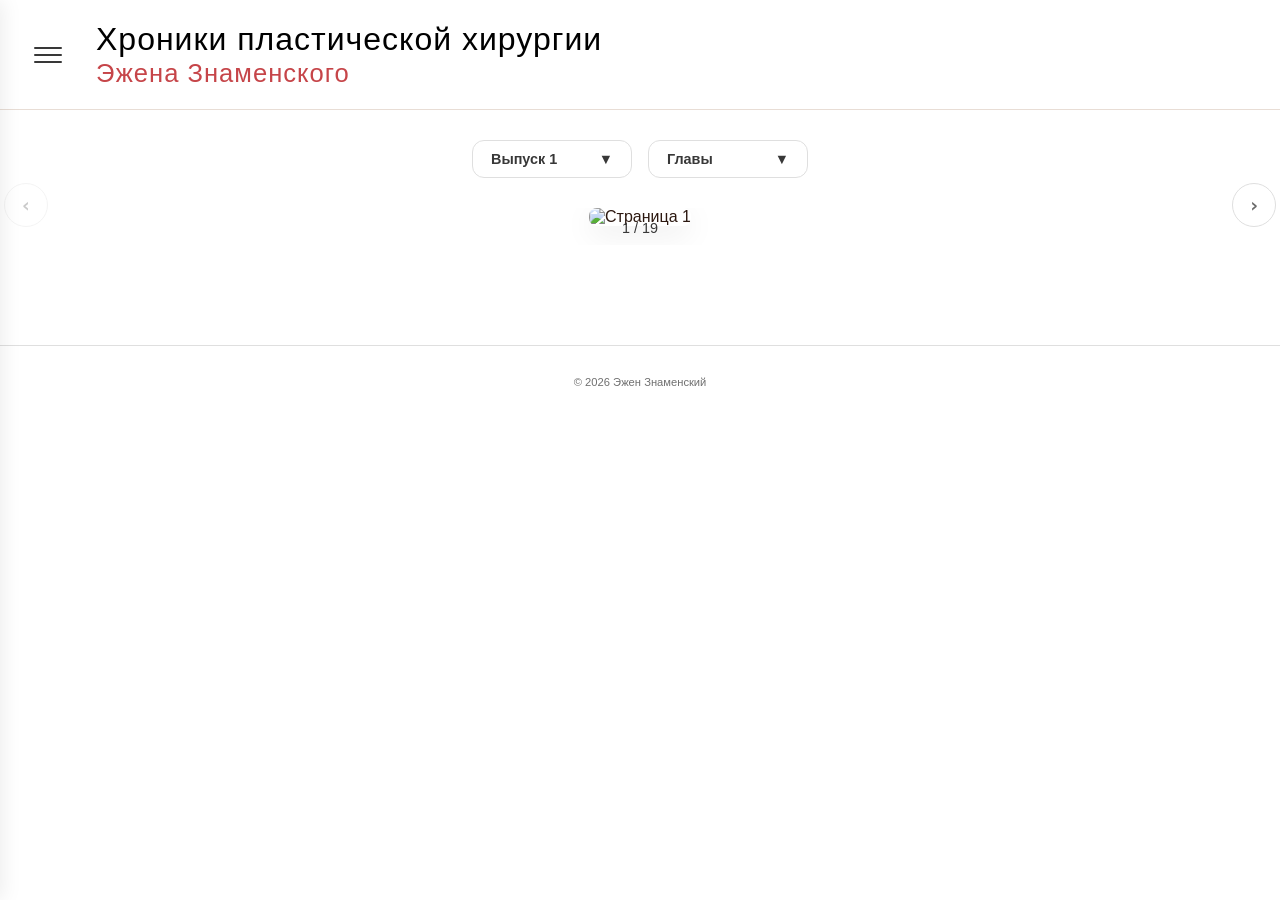
==== index.html @ f5215264 "Add files via upload" ====
<!DOCTYPE html>
<html lang="ru">
<head>
    <meta charset="UTF-8">
    <meta name="viewport" content="width=device-width, initial-scale=1.0, user-scalable=yes, viewport-fit=cover">
    <title>Хроники пластической хирургии | Эжен Знаменский</title>
    <link rel="stylesheet" href="https://cdn.jsdelivr.net/npm/swiper@11/swiper-bundle.min.css" />
<style>
        @font-face {
            font-family: 'Ramona Bold';
            src: url('fonts/Ramona-Bold.ttf') format('truetype');
            font-weight: bold;
            font-display: swap;
        }
        @font-face {
            font-family: 'Ramona Light';
            src: url('fonts/Ramona-Light.ttf') format('truetype');
            font-weight: 300;
            font-display: swap;
        }

        :root {
            --bg-primary: #ffffff;
            --bg-secondary: #ffffff;
            --bg-card: #ffffff;
            --text-primary: #2c1810;
            --text-secondary: #5a3a30;
            --text-muted: #8a6a60;
            --border-color: #e8ddd5;
            --accent: #9a1a3a;
            --accent-light: rgba(154, 26, 58, 0.05);
            --shadow: rgba(0, 0, 0, 0.08);
            --logo-main-color: #000000;
            --logo-sub-color: #c64549;
        }
        body.dark-theme {
            --bg-primary: #1a1a1e;
            --bg-secondary: #0f0f12;
            --bg-card: #25252c;
            --text-primary: #eef2ff;
            --text-secondary: #b9c7d9;
            --text-muted: #8a8a9a;
            --border-color: #3a3a44;
            --accent: #e2584c;
            --accent-light: rgba(226, 88, 76, 0.15);
            --shadow: rgba(0, 0, 0, 0.3);
            --logo-main-color: #eef2ff;
            --logo-sub-color: #ff7b7b;
        }

        * { margin: 0; padding: 0; box-sizing: border-box; }
        body {
            font-family: 'Ramona Light', 'Segoe UI', sans-serif;
            background: var(--bg-primary);
            color: var(--text-primary);
            transition: background-color 0.2s ease, color 0.2s ease;
        }
        button { background: none; border: none; cursor: pointer; }

        /* Ч/Б интерфейс (включая заголовки разделов) */
        .side-menu, .controls-panel, .select-btn, .select-dropdown,
        .swiper-button-next, .swiper-button-prev, .swiper-pagination-fraction,
        .contact-card, .news-item, footer, .menu-item, .menu-lang-option,
        .menu-footer, .burger-btn, .burger-line, .menu-close, .menu-divider,
        .contacts-page h2, .news-page h2 {
            filter: grayscale(100%);
        }

        /* Контент цветной */
        .comic-slide img { filter: grayscale(0%); }

        /* Шапка цветная */
        .site-header {
            filter: grayscale(0%);
            background: var(--bg-secondary);
            border-bottom: 1px solid var(--border-color);
            position: sticky;
            top: 0;
            z-index: 200;
            padding: 20px 0;
        }
        .header-inner {
            display: flex;
            align-items: center;
            justify-content: space-between;
            padding: 0 24px;
            max-width: 1400px;
            margin: 0 auto;
        }
        .header-left {
            display: flex;
            align-items: center;
            gap: 24px;
        }
        .burger-btn {
            width: 48px;
            height: 48px;
            display: flex;
            flex-direction: column;
            align-items: center;
            justify-content: center;
            gap: 5px;
        }
        .burger-line {
            width: 28px;
            height: 2px;
            background: var(--accent);
            border-radius: 2px;
        }
        .logo {
            font-family: 'Ramona Bold', sans-serif;
            cursor: pointer;
            line-height: 1.2;
            letter-spacing: 1px;
        }
        .logo-main {
            color: var(--logo-main-color);
            font-size: 2rem;
        }
        .logo-sub {
            color: var(--logo-sub-color);
            font-size: 1.6rem;
        }
        
        /* Мобильная версия */
        @media (max-width: 768px) {
            .logo-main { font-size: 1.4rem; }
            .logo-sub { font-size: 1.1rem; }
        }
        
        /* Мобильная версия - увеличенный шрифт */
        @media (max-width: 768px) {
            .logo-main { font-size: 1.4rem; }
            .logo-sub { font-size: 1.1rem; }
        }

        /* Боковое меню */
        .side-menu {
            position: fixed;
            top: 0;
            left: -320px;
            width: 320px;
            height: 100%;
            background: var(--bg-primary);
            z-index: 1000;
            transition: left 0.3s;
            box-shadow: 2px 0 20px var(--shadow);
            overflow-y: auto;
            padding: 70px 24px 40px;
            border-right: 1px solid var(--border-color);
        }
        .side-menu.open { left: 0; }
        .menu-overlay {
            position: fixed;
            top: 0;
            left: 0;
            width: 100%;
            height: 100%;
            background: rgba(0, 0, 0, 0.5);
            z-index: 999;
            display: none;
        }
        .menu-overlay.active { display: block; }
        .menu-close {
            position: absolute;
            top: 20px;
            right: 24px;
            width: 40px;
            height: 40px;
            display: flex;
            align-items: center;
            justify-content: center;
        }
        .menu-close img { width: 24px; height: 24px; }
        .menu-items { display: flex; flex-direction: column; gap: 12px; }
        .menu-item {
            padding: 12px 18px;
            border-radius: 12px;
            transition: 0.2s;
            color: var(--accent);
            font-size: 1rem;
            font-family: 'Ramona Bold', sans-serif;
            border: 1px solid var(--border-color);
            background: var(--bg-primary);
            display: flex;
            align-items: center;
            justify-content: center;
            gap: 12px;
            cursor: pointer;
        }
        .menu-item:hover { background: var(--accent-light); }
        .menu-icon {
            width: 20px;
            height: 20px;
            object-fit: contain;
            transition: filter 0.2s ease;
        }
        .menu-divider { height: 1px; background: var(--border-color); margin: 16px 0; }
        .menu-lang-group { display: flex; gap: 12px; justify-content: center; padding: 8px 0; }
        .menu-lang-option {
            padding: 8px 16px;
            border-radius: 40px;
            cursor: pointer;
            font-size: 0.85rem;
            background: var(--accent-light);
            color: var(--accent);
            border: 1px solid var(--border-color);
        }
        .menu-lang-option.active { background: var(--accent); color: white; }
        .menu-footer {
            margin-top: 40px;
            padding-top: 20px;
            border-top: 1px solid var(--border-color);
            text-align: center;
            font-size: 0.7rem;
            color: var(--text-muted);
            line-height: 1.6;
        }

        /* Основной контент */
        .main-container { max-width: 1200px; margin: 0 auto; padding: 30px 24px; }
        .controls-panel {
            display: flex;
            flex-wrap: wrap;
            justify-content: center;
            gap: 16px;
            margin-bottom: 30px;
            position: relative;
            z-index: 10;
        }
        .issue-selector, .chapter-selector {
            position: relative;
            min-width: 160px;
            z-index: 20;
        }
        .select-btn {
            display: flex;
            align-items: center;
            justify-content: space-between;
            background: var(--bg-card);
            border: 1px solid var(--border-color);
            border-radius: 12px;
            padding: 10px 18px;
            font-size: 0.9rem;
            font-weight: 600;
            color: var(--accent);
            cursor: pointer;
            gap: 10px;
            font-family: 'Ramona Bold', sans-serif;
            background: var(--bg-primary);
        }
        .select-btn:hover { background: var(--accent-light); }
        .select-dropdown {
            position: absolute;
            top: calc(100% + 6px);
            left: 0;
            right: 0;
            background: var(--bg-card);
            border: 1px solid var(--border-color);
            border-radius: 12px;
            overflow: hidden;
            z-index: 100;
            display: none;
        }
        .issue-selector.open .select-dropdown,
        .chapter-selector.open .select-dropdown { display: block; }
        .select-option {
            padding: 10px 16px;
            cursor: pointer;
            font-size: 0.85rem;
            background: var(--bg-card);
            color: var(--accent);
        }
        .select-option:hover { background: var(--accent-light); }
        .select-option.disabled { opacity: 0.5; cursor: not-allowed; }

        /* Слайдер */
        .comic-slider-container {
            position: relative;
            width: 100%;
            display: flex;
            justify-content: center;
            align-items: center;
            margin: 20px 0;
        }
        .comic-swiper { width: 100%; height: auto; overflow: hidden; }
        .swiper-slide { flex-shrink: 0; width: 100%; display: flex; justify-content: center; align-items: center; }
        .comic-slide img {
            max-width: 100%;
            max-height: 80vh;
            object-fit: contain;
            border-radius: 8px;
            box-shadow: 0 8px 30px var(--shadow);
        }

        /* Стрелки навигации */
        .swiper-button-next, .swiper-button-prev {
            width: 44px;
            height: 44px;
            background: var(--bg-primary);
            border: 1px solid var(--border-color);
            border-radius: 50%;
            position: absolute;
            top: 50%;
            transform: translateY(-50%);
            z-index: 10;
            display: flex;
            align-items: center;
            justify-content: center;
            cursor: pointer;
            transition: 0.2s;
        }
        .swiper-button-next { right: -60px; }
        .swiper-button-prev { left: -60px; }
        .swiper-button-next:after, .swiper-button-prev:after {
            font-size: 20px;
            content: '›';
            font-family: monospace;
            font-weight: bold;
        }
        .swiper-button-prev:after { content: '‹'; }
        .swiper-button-next:hover, .swiper-button-prev:hover {
            background: var(--accent);
            color: white;
            border-color: var(--accent);
        }
        .swiper-pagination { position: relative; margin-top: 20px; text-align: center; }
        .swiper-pagination-fraction {
            color: var(--accent);
            font-size: 0.9rem;
            display: inline-block;
        }

        @media (max-width: 1024px) {
            .swiper-button-next { right: -30px; }
            .swiper-button-prev { left: -30px; }
        }
        @media (max-width: 768px) {
            .swiper-button-next, .swiper-button-prev { width: 36px; height: 36px; }
            .swiper-button-next { right: -16px; }
            .swiper-button-prev { left: -16px; }
            .controls-panel { display: grid; grid-template-columns: 1fr 1fr; gap: 12px; }
            .issue-selector, .chapter-selector { width: 100%; min-width: auto; }
            .select-btn { padding: 8px 12px; font-size: 0.85rem; }
            .side-menu { width: 280px; left: -280px; }
            .contacts-grid { grid-template-columns: 1fr; }
        }
        @media (max-width: 480px) {
            .swiper-button-next { right: -8px; }
            .swiper-button-prev { left: -8px; }
        }

        /* Страницы */
        .page { display: none; animation: fadeIn 0.3s; }
        .page.active { display: block; }
        @keyframes fadeIn { from { opacity: 0; transform: translateY(10px); } to { opacity: 1; transform: translateY(0); } }

        /* Контакты и новости */
        .contacts-page { max-width: 700px; margin: 40px auto; text-align: center; }
        .contacts-page h2 { color: var(--accent); font-size: 1.8rem; margin-bottom: 20px; font-family: 'Ramona Bold', sans-serif; }
        .contacts-page p { color: var(--text-secondary); margin-bottom: 30px; }
        .contacts-grid { display: grid; grid-template-columns: repeat(2, 1fr); gap: 20px; }
        .contact-card {
            background: var(--bg-card);
            border: 1px solid var(--border-color);
            border-radius: 16px;
            padding: 24px 16px;
            text-decoration: none;
            color: var(--accent);
            display: flex;
            flex-direction: column;
            align-items: center;
            gap: 12px;
            transition: 0.2s;
            cursor: pointer;
        }
        .contact-card:hover { background: var(--accent-light); transform: translateY(-2px); }
        .contact-card img { width: 48px; height: 48px; object-fit: contain; }
        .contact-card span { font-family: 'Ramona Bold', sans-serif; font-size: 1rem; }
        .news-page { max-width: 700px; margin: 40px auto; }
        .news-page h2 { color: var(--accent); font-size: 1.8rem; margin-bottom: 30px; font-family: 'Ramona Bold', sans-serif; text-align: center; }
        .news-item {
            background: var(--bg-card);
            border: 1px solid var(--border-color);
            border-radius: 12px;
            padding: 24px;
            margin-bottom: 20px;
            text-align: left;
        }
        .news-item h3 { color: var(--accent); margin-bottom: 10px; font-family: 'Ramona Bold', sans-serif; }
        .news-date { font-size: 0.75rem; color: var(--text-muted); margin-top: 12px; }
        footer { text-align: center; padding: 30px; color: var(--text-muted); border-top: 1px solid var(--border-color); margin-top: 50px; font-size: 0.7rem; }
    </style>
</head>
<body>
<div id="app">
    <div class="site-header">
        <div class="header-inner">
            <div class="header-left">
                <button class="burger-btn" id="burgerBtn">
                    <span class="burger-line"></span>
                    <span class="burger-line"></span>
                    <span class="burger-line"></span>
                </button>
                <div class="logo" id="homeLogo">
                    <div class="logo-main">Хроники пластической хирургии</div>
                    <div class="logo-sub">Эжена Знаменского</div>
                </div>
            </div>
        </div>
    </div>

    <div class="menu-overlay" id="menuOverlay"></div>
    <div class="side-menu" id="sideMenu">
        <button class="menu-close" id="menuCloseBtn">
            <img src="images/icons/крестик.svg" alt="✕" onerror="this.src='data:image/svg+xml,%3Csvg xmlns=%22http://www.w3.org/2000/svg%22 width=%2224%22 height=%2224%22 viewBox=%220 0 24 24%22 fill=%22%239a1a3a%22%3E%3Cpath d=%22M19 6.41L17.59 5 12 10.59 6.41 5 5 6.41 10.59 12 5 17.59 6.41 19 12 13.41 17.59 19 19 17.59 13.41 12z%22/%3E%3C/svg%3E'">
        </button>
        <div class="menu-items">
            <div class="menu-item" id="homeMenuItem">
                <img src="images/icons/Домик.svg" class="menu-icon" alt="🏠">
                На главную
            </div>
            <div class="menu-item" id="newsMenuItem">
                <img src="images/icons/Новости.svg" class="menu-icon" alt="📰">
                Новости
            </div>
            <div class="menu-item" id="contactsMenuItem">
                <img src="images/icons/Контакты.svg" class="menu-icon" alt="📬">
                Контакты
            </div>
            <div class="menu-divider"></div>
            <div class="menu-lang-group" id="menuLangGroup">
                <div class="menu-lang-option" data-lang="ru">RU</div>
                <div class="menu-lang-option" data-lang="en">EN</div>
                <div class="menu-lang-option" data-lang="de">DE</div>
            </div>
            <div class="menu-divider"></div>
            <div class="menu-item menu-theme" id="menuThemeItem">
                <img src="images/icons/Системная тема.svg" class="menu-icon" id="themeIconImg" alt="Системная тема">
                <span id="themeText">Системная тема</span>
            </div>
            <div class="menu-footer">© 2026 Эжен Знаменский<br>Все права защищены</div>
        </div>
    </div>

    <div id="mainPage" class="page active">
        <div class="main-container">
            <div class="controls-panel">
                <div class="issue-selector" id="issueSelector">
                    <div class="select-btn"><span id="selectedIssue">Выпуск 1</span><span class="arrow">▼</span></div>
                    <div class="select-dropdown" id="issueDropdown"></div>
                </div>
                <div class="chapter-selector" id="chapterSelector">
                    <div class="select-btn"><span id="selectedChapter">Главы</span><span class="arrow">▼</span></div>
                    <div class="select-dropdown" id="chapterDropdown"></div>
                </div>
            </div>
            <div class="comic-slider-container">
                <div class="swiper-container comic-swiper" id="comicSwiper">
                    <div class="swiper-wrapper" id="swiperWrapper"></div>
                    <div class="swiper-button-next"></div>
                    <div class="swiper-button-prev"></div>
                    <div class="swiper-pagination"></div>
                </div>
            </div>
        </div>
    </div>

    <div id="newsPage" class="page">
        <div class="main-container">
            <div class="news-page">
                <h2 id="newsTitle">Новости</h2>
                <div class="news-item">
                    <h3 id="news1Title">Второй выпуск в разработке</h3>
                    <p id="news1Desc">Работа над продолжением идет полным ходом.</p>
                    <div class="news-date">15 марта 2026</div>
                </div>
                <div class="news-item">
                    <h3 id="news2Title">Первый выпуск доступен для чтения</h3>
                    <p id="news2Desc">Все страницы первого выпуска уже на сайте.</p>
                    <div class="news-date">1 марта 2026</div>
                </div>
            </div>
        </div>
    </div>

    <div id="contactsPage" class="page">
        <div class="main-container">
            <div class="contacts-page">
                <h2 id="contactsTitle">Связь с автором</h2>
                <p id="contactsDesc">Вопросы, предложения, отзывы — напишите мне!</p>
                <div class="contacts-grid">
                    <a href="mailto:znamensky@example.com" class="contact-card">
                        <img src="images/icons/Почта.svg" alt="📧">
                        <span>Email</span>
                    </a>
                    <a href="https://t.me/znamensky" target="_blank" class="contact-card">
                        <img src="images/icons/Телеграм.svg" alt="💬">
                        <span>Telegram</span>
                    </a>
                    <a href="https://instagram.com/znamensky" target="_blank" class="contact-card">
                        <img src="images/icons/Инстаграм.svg" alt="📸">
                        <span>Instagram</span>
                    </a>
                    <a href="https://wa.me/71234567890" target="_blank" class="contact-card">
                        <img src="images/icons/Ватсап.svg" alt="📱">
                        <span>WhatsApp</span>
                    </a>
                </div>
            </div>
        </div>
    </div>
    <footer><p id="footerText">© 2026 Эжен Знаменский — медицинские хроники</p></footer>
</div>

<script src="https://cdn.jsdelivr.net/npm/swiper@11/swiper-bundle.min.js"></script>
<script>
    // ---------- ОПРЕДЕЛЕНИЕ УСТРОЙСТВА ----------
    function isMobileDevice() {
        return window.innerWidth <= 768 || /Android|iPhone|iPad|iPod|Mobile/i.test(navigator.userAgent);
    }

    let isMobile = isMobileDevice();
    let totalPages = isMobile ? 32 : 19;

    // ПРАВИЛЬНЫЕ ПУТИ К ИЗОБРАЖЕНИЯМ
    const getPagePath = (pageNumber) => {
        if (isMobile) {
            return `images/comics/Комикс Выпуск №1 стр ${pageNumber}.jpg`;
        } else {
            return `images/comics/Комикс Выпуск №1_стр${pageNumber}.jpg`;
        }
    };

    let allPages = [];
    let chapters = [];

    function updateAllPages() {
        allPages = [];
        for (let i = 1; i <= totalPages; i++) {
            allPages.push(getPagePath(i));
        }
    }

    function updateChapters() {
        if (isMobile) {
            chapters = [
                { s: 0, e: 2 }, { s: 3, e: 5 }, { s: 6, e: 10 },
                { s: 11, e: 16 }, { s: 17, e: 21 }, { s: 22, e: 31 }
            ];
        } else {
            chapters = [
                { s: 0, e: 1 }, { s: 2, e: 3 }, { s: 4, e: 6 },
                { s: 7, e: 9 }, { s: 10, e: 12 }, { s: 13, e: 18 }
            ];
        }
        const namesRu = ["Обложка", "Глава 1: Больше!", "Глава 2: Парафин", "Глава 3: К черту", "Глава 4: Флинт и старец", "Глава 5: Круговерть"];
        const namesEn = ["Cover", "Ch.1: More!", "Ch.2: Paraffin", "Ch.3: To Hell", "Ch.4: Flint", "Ch.5: Whirlwind"];
        const namesDe = ["Cover", "Kap.1: Mehr!", "Kap.2: Paraffin", "Kap.3: Zur Hölle", "Kap.4: Flint", "Kap.5: Wirbel"];
        chapters.forEach((c, i) => {
            c.name = { ru: namesRu[i], en: namesEn[i], de: namesDe[i] };
        });
    }

    updateChapters();
    updateAllPages();

    window.addEventListener('resize', () => {
        const newIsMobile = isMobileDevice();
        if (newIsMobile !== isMobile) {
            isMobile = newIsMobile;
            totalPages = isMobile ? 32 : 19;
            updateChapters();
            updateAllPages();
            loadComic();
            renderChapterDropdown();
        }
    });

    const issues = {
        1: { name: { ru: "Выпуск 1", en: "Issue 1", de: "Ausgabe 1" }, available: true, totalPages: totalPages },
        2: { name: { ru: "Выпуск 2", en: "Issue 2", de: "Ausgabe 2" }, available: false }
    };

    let currentLang = localStorage.getItem('comic-lang') || 'ru';
    let currentIssue = 1;
    let currentSwiper = null;

    const t = {
        ru: { footer: "© 2026 Эжен Знаменский", selChap: "Главы", soon: "Скоро", news: "Новости", n1: "Второй выпуск в разработке", d1: "Работа над продолжением идет полным ходом.", n2: "Первый выпуск доступен", d2: "Все страницы на сайте.", contacts: "Связь с автором", cDesc: "Вопросы, отзывы — напишите!", home: "На главную", newsT: "Новости", contactsT: "Контакты", dark: "Темная тема", light: "Светлая тема", system: "Системная тема" },
        en: { footer: "© 2026 Eugene Znamensky", selChap: "Chapters", soon: "Soon", news: "News", n1: "Issue 2 in development", d1: "Work continues.", n2: "Issue 1 available", d2: "All pages online.", contacts: "Contact", cDesc: "Questions? Reach out!", home: "Home", newsT: "News", contactsT: "Contacts", dark: "Dark", light: "Light", system: "System" },
        de: { footer: "© 2026 Eugen Znamenski", selChap: "Kapitel", soon: "Demnächst", news: "Nachrichten", n1: "Ausgabe 2 in Arbeit", d1: "Fortsetzung läuft.", n2: "Ausgabe 1 verfügbar", d2: "Alle Seiten online.", contacts: "Kontakt", cDesc: "Fragen? Schreib mir!", home: "Start", newsT: "News", contactsT: "Kontakte", dark: "Dunkel", light: "Hell", system: "System" }
    };

    // Функция для обновления цвета иконок (серые с градацией)
    function updateIconColors() {
        const isDark = document.body.classList.contains('dark-theme');
        const icons = document.querySelectorAll('.menu-icon, .contact-card img');
        
        icons.forEach(icon => {
            if (isDark) {
                // Для темной темы: иконки белые
                icon.style.filter = 'brightness(0) invert(1)';
            } else {
                // Для светлой темы: иконки черные
                icon.style.filter = 'brightness(0)';
            }
        });
    }

    function updateLang() {
        const l = t[currentLang];
        document.getElementById('footerText').innerHTML = l.footer;
        document.getElementById('selectedChapter').innerHTML = l.selChap;
        document.getElementById('newsTitle').innerHTML = l.news;
        document.getElementById('news1Title').innerHTML = l.n1;
        document.getElementById('news1Desc').innerHTML = l.d1;
        document.getElementById('news2Title').innerHTML = l.n2;
        document.getElementById('news2Desc').innerHTML = l.d2;
        document.getElementById('contactsTitle').innerHTML = l.contacts;
        document.getElementById('contactsDesc').innerHTML = l.cDesc;
        
        const homeItem = document.getElementById('homeMenuItem');
        const newsItem = document.getElementById('newsMenuItem');
        const contactsItem = document.getElementById('contactsMenuItem');
        if (homeItem) homeItem.innerHTML = `<img src="images/icons/Домик.svg" class="menu-icon" alt="🏠"> ${l.home}`;
        if (newsItem) newsItem.innerHTML = `<img src="images/icons/Новости.svg" class="menu-icon" alt="📰"> ${l.newsT}`;
        if (contactsItem) contactsItem.innerHTML = `<img src="images/icons/Контакты.svg" class="menu-icon" alt="📬"> ${l.contactsT}`;
        
        const isDark = document.body.classList.contains('dark-theme');
        const theme = localStorage.getItem('comic-theme');
        document.getElementById('themeText').innerHTML = theme === 'system' ? l.system : (isDark ? l.dark : l.light);
        
        document.querySelectorAll('.menu-lang-option').forEach(opt => {
            if (opt.dataset.lang === currentLang) opt.classList.add('active');
            else opt.classList.remove('active');
        });
        
        document.getElementById('selectedIssue').innerHTML = issues[currentIssue].name[currentLang];
        renderIssueDropdown();
        renderChapterDropdown();
        updateIconColors();
    }

    function renderIssueDropdown() {
        const d = document.getElementById('issueDropdown');
        d.innerHTML = '';
        for (const id in issues) {
            const opt = document.createElement('div');
            opt.className = 'select-option';
            if (!issues[id].available) opt.classList.add('disabled');
            opt.innerHTML = issues[id].name[currentLang] + (!issues[id].available ? ` (${t[currentLang].soon})` : '');
            if (issues[id].available) {
                opt.onclick = () => {
                    if (parseInt(id) !== currentIssue) {
                        currentIssue = parseInt(id);
                        document.getElementById('selectedIssue').innerHTML = issues[id].name[currentLang];
                        loadComic();
                        document.getElementById('issueSelector').classList.remove('open');
                    }
                };
            }
            d.appendChild(opt);
        }
    }

    function renderChapterDropdown() {
        const d = document.getElementById('chapterDropdown');
        d.innerHTML = '';
        chapters.forEach((ch, i) => {
            const opt = document.createElement('div');
            opt.className = 'select-option';
            opt.innerHTML = ch.name[currentLang];
            opt.onclick = () => {
                if (currentSwiper) currentSwiper.slideTo(ch.s, 400);
                document.getElementById('chapterSelector').classList.remove('open');
            };
            d.appendChild(opt);
        });
    }

    function loadComic() {
        issues[1].totalPages = totalPages;
        updateAllPages();
        const wrapper = document.getElementById('swiperWrapper');
        wrapper.innerHTML = '';
        for (let i = 0; i < totalPages; i++) {
            const slide = document.createElement('div');
            slide.className = 'swiper-slide comic-slide';
            const img = document.createElement('img');
            img.src = allPages[i];
            img.alt = `Страница ${i+1}`;
            img.loading = 'lazy';
            slide.appendChild(img);
            wrapper.appendChild(slide);
        }
        if (currentSwiper) currentSwiper.destroy();
        currentSwiper = new Swiper('.comic-swiper', {
            direction: 'horizontal',
            slidesPerView: 1,
            navigation: { nextEl: '.swiper-button-next', prevEl: '.swiper-button-prev' },
            pagination: { el: '.swiper-pagination', type: 'fraction' },
            keyboard: true,
            autoHeight: true
        });
    }

    function setTheme(theme) {
        const l = t[currentLang];
        const icon = document.getElementById('themeIconImg');
        if (theme === 'light') {
            document.body.classList.remove('dark-theme');
            localStorage.setItem('comic-theme', 'light');
            document.getElementById('themeText').innerHTML = l.light;
            if (icon) icon.src = 'images/icons/Солнце.svg';
        } else if (theme === 'dark') {
            document.body.classList.add('dark-theme');
            localStorage.setItem('comic-theme', 'dark');
            document.getElementById('themeText').innerHTML = l.dark;
            if (icon) icon.src = 'images/icons/Луна.svg';
        } else {
            localStorage.setItem('comic-theme', 'system');
            document.getElementById('themeText').innerHTML = l.system;
            const dark = window.matchMedia('(prefers-color-scheme: dark)').matches;
            if (dark) {
                document.body.classList.add('dark-theme');
                if (icon) icon.src = 'images/icons/Луна.svg';
            } else {
                document.body.classList.remove('dark-theme');
                if (icon) icon.src = 'images/icons/Солнце.svg';
            }
        }
        updateIconColors();
    }

    function toggleTheme() {
        const s = localStorage.getItem('comic-theme');
        if (s === 'light') setTheme('dark');
        else if (s === 'dark') setTheme('system');
        else setTheme('light');
    }

    function detectTheme() {
        const s = localStorage.getItem('comic-theme');
        if (s === 'light') setTheme('light');
        else if (s === 'dark') setTheme('dark');
        else setTheme('system');
    }

    window.matchMedia('(prefers-color-scheme: dark)').addEventListener('change', () => {
        if (localStorage.getItem('comic-theme') === 'system') {
            const dark = window.matchMedia('(prefers-color-scheme: dark)').matches;
            if (dark) document.body.classList.add('dark-theme');
            else document.body.classList.remove('dark-theme');
            const icon = document.getElementById('themeIconImg');
            if (icon) icon.src = dark ? 'images/icons/Луна.svg' : 'images/icons/Солнце.svg';
            updateIconColors();
        }
    });

    function setLang(l) {
        currentLang = l;
        localStorage.setItem('comic-lang', l);
        updateLang();
    }

    function showPage(p) {
        document.querySelectorAll('.page').forEach(page => page.classList.remove('active'));
        document.getElementById(p).classList.add('active');
        closeMenu();
    }

    function openMenu() {
        document.getElementById('sideMenu').classList.add('open');
        document.getElementById('menuOverlay').classList.add('active');
        document.body.style.overflow = 'hidden';
    }

    function closeMenu() {
        document.getElementById('sideMenu').classList.remove('open');
        document.getElementById('menuOverlay').classList.remove('active');
        document.body.style.overflow = '';
    }

    // ИНИЦИАЛИЗАЦИЯ
    detectTheme();
    updateLang();
    loadComic();
    updateIconColors();

    document.getElementById('burgerBtn').onclick = openMenu;
    document.getElementById('menuCloseBtn').onclick = closeMenu;
    document.getElementById('menuOverlay').onclick = closeMenu;
    document.getElementById('homeMenuItem').onclick = () => showPage('mainPage');
    document.getElementById('newsMenuItem').onclick = () => showPage('newsPage');
    document.getElementById('contactsMenuItem').onclick = () => showPage('contactsPage');
    document.getElementById('homeLogo').onclick = () => showPage('mainPage');
    document.getElementById('menuThemeItem').onclick = (e) => { e.stopPropagation(); toggleTheme(); };

    const issueSelector = document.getElementById('issueSelector');
    const chapterSelector = document.getElementById('chapterSelector');
    issueSelector.querySelector('.select-btn').onclick = (e) => {
        e.stopPropagation();
        issueSelector.classList.toggle('open');
        chapterSelector.classList.remove('open');
    };
    chapterSelector.querySelector('.select-btn').onclick = (e) => {
        e.stopPropagation();
        chapterSelector.classList.toggle('open');
        issueSelector.classList.remove('open');
    };
    document.onclick = () => {
        issueSelector.classList.remove('open');
        chapterSelector.classList.remove('open');
    };

    document.querySelectorAll('.menu-lang-option').forEach(opt => {
        opt.onclick = (e) => {
            e.stopPropagation();
            setLang(opt.dataset.lang);
            closeMenu();
        };
    });
</script>
</body>
</html>
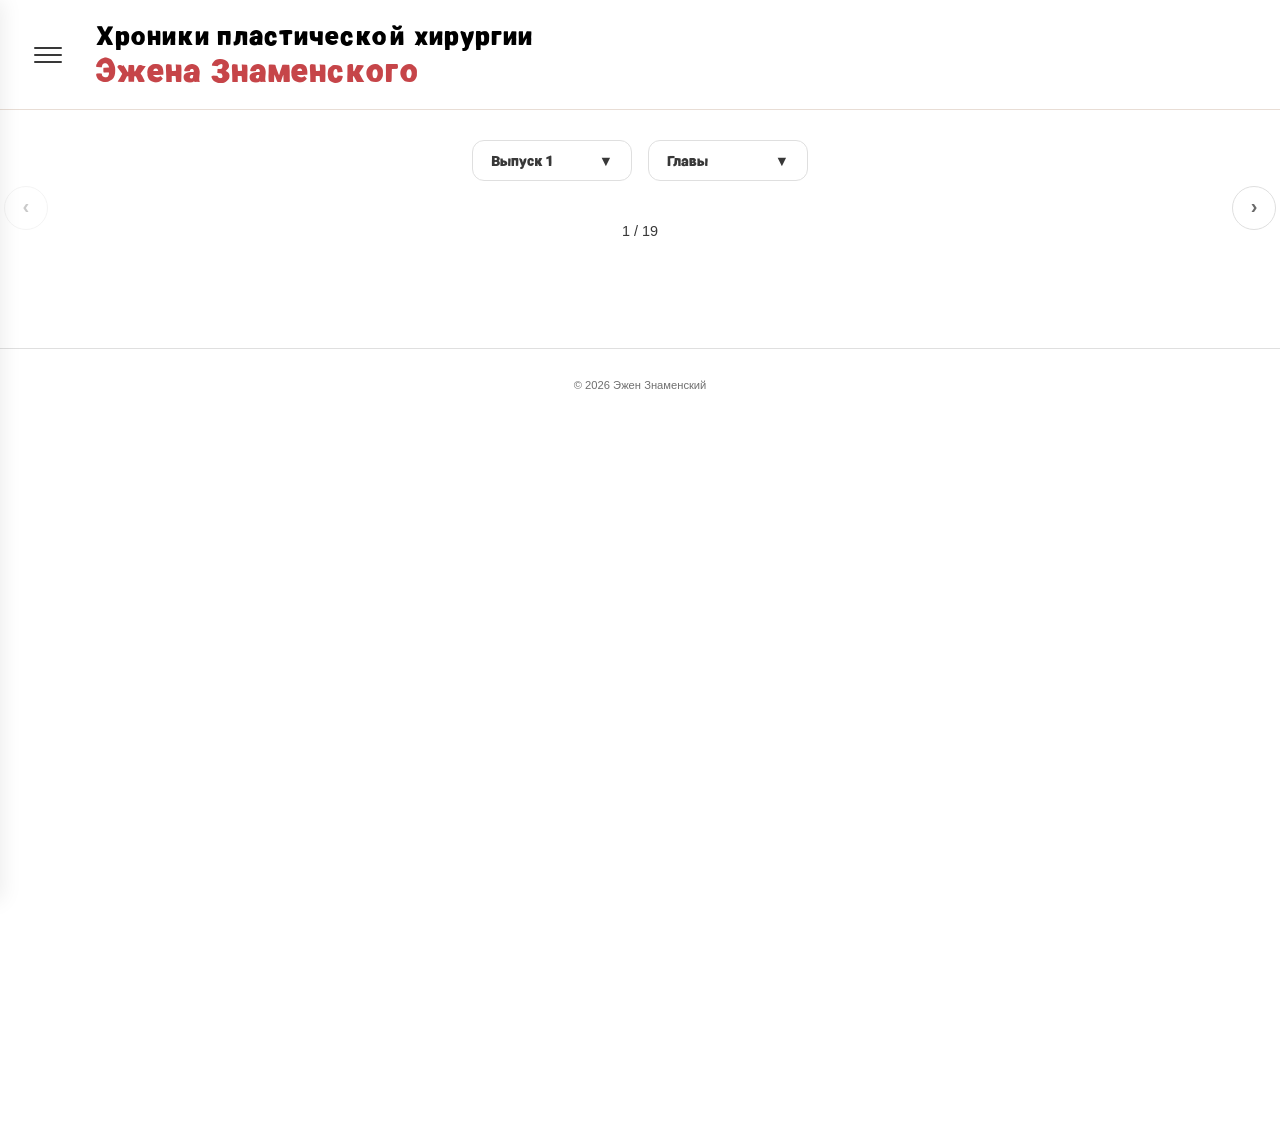
==== commit 6be36e02: "Add files via upload" ====
--- a/index.html
+++ b/index.html
@@ -2,7 +2,7 @@
 <html lang="ru">
 <head>
     <meta charset="UTF-8">
-    <meta name="viewport" content="width=device-width, initial-scale=1.0, user-scalable=yes, viewport-fit=cover">
+    <meta name="viewport" content="width=device-width, initial-scale=1.0, minimum-scale=0.5, maximum-scale=3.0, user-scalable=yes, viewport-fit=cover">
     <title>Хроники пластической хирургии | Эжен Знаменский</title>
     <link rel="stylesheet" href="https://cdn.jsdelivr.net/npm/swiper@11/swiper-bundle.min.css" />
 <style>
@@ -32,6 +32,7 @@
             --shadow: rgba(0, 0, 0, 0.08);
             --logo-main-color: #000000;
             --logo-sub-color: #c64549;
+            --menu-text: #9a1a3a;
         }
         body.dark-theme {
             --bg-primary: #1a1a1e;
@@ -46,6 +47,7 @@
             --shadow: rgba(0, 0, 0, 0.3);
             --logo-main-color: #eef2ff;
             --logo-sub-color: #ff7b7b;
+            --menu-text: #ffffff;
         }
 
         * { margin: 0; padding: 0; box-sizing: border-box; }
@@ -115,23 +117,17 @@
         }
         .logo-main {
             color: var(--logo-main-color);
-            font-size: 2rem;
+            font-size: 1.6rem;
         }
         .logo-sub {
             color: var(--logo-sub-color);
-            font-size: 1.6rem;
+            font-size: 2rem;
         }
         
         /* Мобильная версия */
         @media (max-width: 768px) {
-            .logo-main { font-size: 1.4rem; }
-            .logo-sub { font-size: 1.1rem; }
-        }
-        
-        /* Мобильная версия - увеличенный шрифт */
-        @media (max-width: 768px) {
-            .logo-main { font-size: 1.4rem; }
-            .logo-sub { font-size: 1.1rem; }
+            .logo-main { font-size: 1.6rem; }
+            .logo-sub { font-size: 2rem; }
         }
 
         /* Боковое меню */
@@ -177,9 +173,9 @@
             padding: 12px 18px;
             border-radius: 12px;
             transition: 0.2s;
-            color: var(--accent);
+            color: var(--menu-text);
             font-size: 1rem;
-            font-family: 'Ramona Bold', sans-serif;
+            font-family: 'Ramona Light', sans-serif;
             border: 1px solid var(--border-color);
             background: var(--bg-primary);
             display: flex;
@@ -202,11 +198,14 @@
             border-radius: 40px;
             cursor: pointer;
             font-size: 0.85rem;
-            background: var(--accent-light);
+            background: var(--bg-primary);
             color: var(--accent);
             border: 1px solid var(--border-color);
+            text-align: center;
+            transition: all 0.2s;
         }
         .menu-lang-option.active { background: var(--accent); color: white; }
+        .menu-lang-option:hover { background: var(--accent-light); }
         .menu-footer {
             margin-top: 40px;
             padding-top: 20px;
@@ -329,6 +328,39 @@
             color: var(--accent);
             font-size: 0.9rem;
             display: inline-block;
+        }
+        
+        /* Кнопка "В начало" */
+        .scroll-to-top {
+            position: fixed;
+            bottom: 20px;
+            right: 20px;
+            width: 50px;
+            height: 50px;
+            background: var(--accent);
+            color: white;
+            border-radius: 50%;
+            display: flex;
+            align-items: center;
+            justify-content: center;
+            cursor: pointer;
+            z-index: 1000;
+            opacity: 0;
+            visibility: hidden;
+            transition: all 0.3s;
+            box-shadow: 0 2px 10px rgba(0,0,0,0.2);
+            font-size: 24px;
+        }
+        .scroll-to-top.show {
+            opacity: 1;
+            visibility: visible;
+        }
+        .scroll-to-top:hover {
+            background: var(--accent-hover);
+            transform: scale(1.1);
+        }
+        body.dark-theme .scroll-to-top {
+            background: var(--accent);
         }
 
         @media (max-width: 1024px) {
@@ -513,6 +545,9 @@
     <footer><p id="footerText">© 2026 Эжен Знаменский — медицинские хроники</p></footer>
 </div>
 
+<!-- Кнопка "В начало" -->
+<div class="scroll-to-top" id="scrollToTopBtn">↑</div>
+
 <script src="https://cdn.jsdelivr.net/npm/swiper@11/swiper-bundle.min.js"></script>
 <script>
     // ---------- ОПРЕДЕЛЕНИЕ УСТРОЙСТВА ----------
@@ -592,17 +627,15 @@
         de: { footer: "© 2026 Eugen Znamenski", selChap: "Kapitel", soon: "Demnächst", news: "Nachrichten", n1: "Ausgabe 2 in Arbeit", d1: "Fortsetzung läuft.", n2: "Ausgabe 1 verfügbar", d2: "Alle Seiten online.", contacts: "Kontakt", cDesc: "Fragen? Schreib mir!", home: "Start", newsT: "News", contactsT: "Kontakte", dark: "Dunkel", light: "Hell", system: "System" }
     };
 
-    // Функция для обновления цвета иконок (серые с градацией)
+    // Функция для обновления цвета иконок
     function updateIconColors() {
         const isDark = document.body.classList.contains('dark-theme');
         const icons = document.querySelectorAll('.menu-icon, .contact-card img');
         
         icons.forEach(icon => {
             if (isDark) {
-                // Для темной темы: иконки белые
                 icon.style.filter = 'brightness(0) invert(1)';
             } else {
-                // Для светлой темы: иконки черные
                 icon.style.filter = 'brightness(0)';
             }
         });
@@ -782,11 +815,40 @@
         document.body.style.overflow = '';
     }
 
+    // Кнопка "В начало"
+    const scrollToTopBtn = document.getElementById('scrollToTopBtn');
+    
+    function checkScroll() {
+        if (currentSwiper) {
+            const currentIndex = currentSwiper.activeIndex;
+            if (currentIndex === totalPages - 1) {
+                scrollToTopBtn.classList.add('show');
+            } else {
+                scrollToTopBtn.classList.remove('show');
+            }
+        }
+    }
+    
+    function scrollToStart() {
+        if (currentSwiper) {
+            currentSwiper.slideTo(0, 400);
+        }
+    }
+    
+    if (scrollToTopBtn) {
+        scrollToTopBtn.addEventListener('click', scrollToStart);
+    }
+    
     // ИНИЦИАЛИЗАЦИЯ
     detectTheme();
     updateLang();
     loadComic();
     updateIconColors();
+    
+    // Следим за изменением слайда
+    if (currentSwiper) {
+        currentSwiper.on('slideChange', checkScroll);
+    }
 
     document.getElementById('burgerBtn').onclick = openMenu;
     document.getElementById('menuCloseBtn').onclick = closeMenu;
@@ -821,6 +883,14 @@
             closeMenu();
         };
     });
+    
+    // Обновляем проверку после загрузки комикса
+    setTimeout(() => {
+        if (currentSwiper) {
+            currentSwiper.on('slideChange', checkScroll);
+            checkScroll();
+        }
+    }, 100);
 </script>
 </body>
 </html>
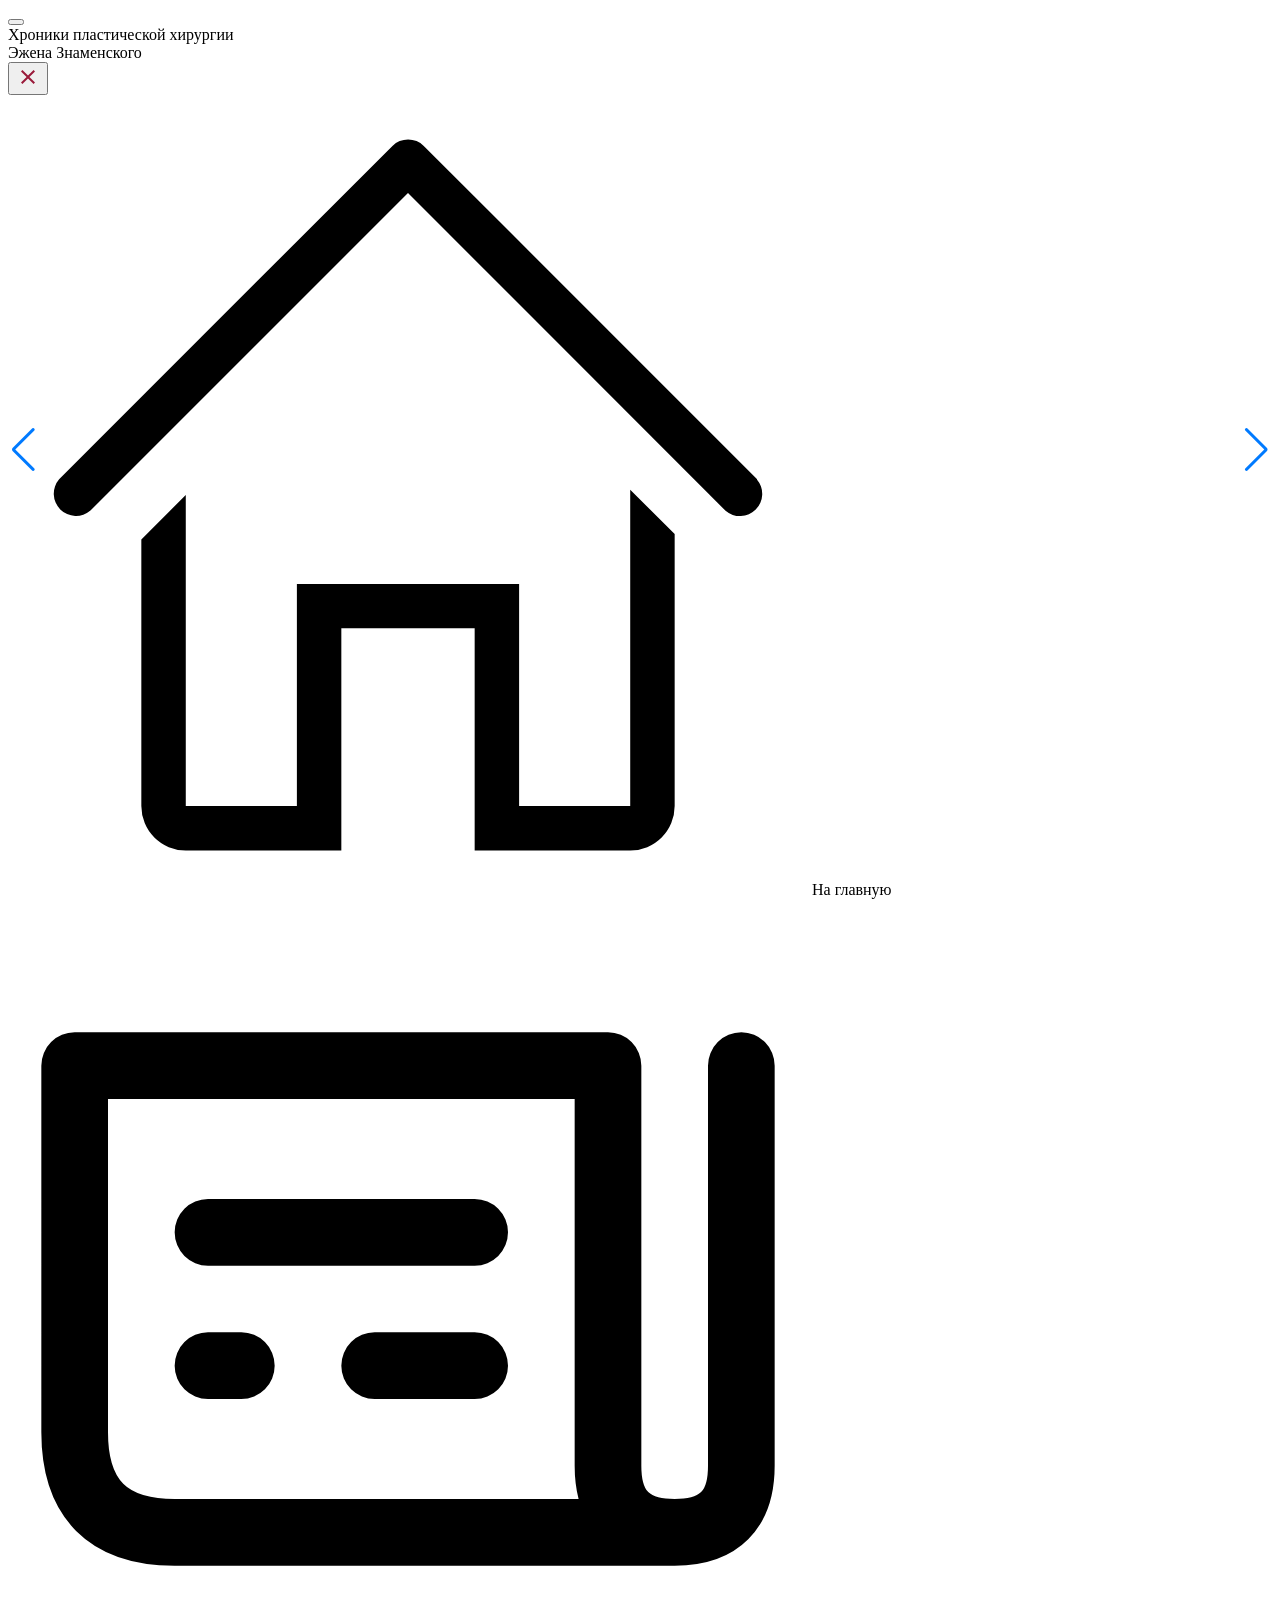
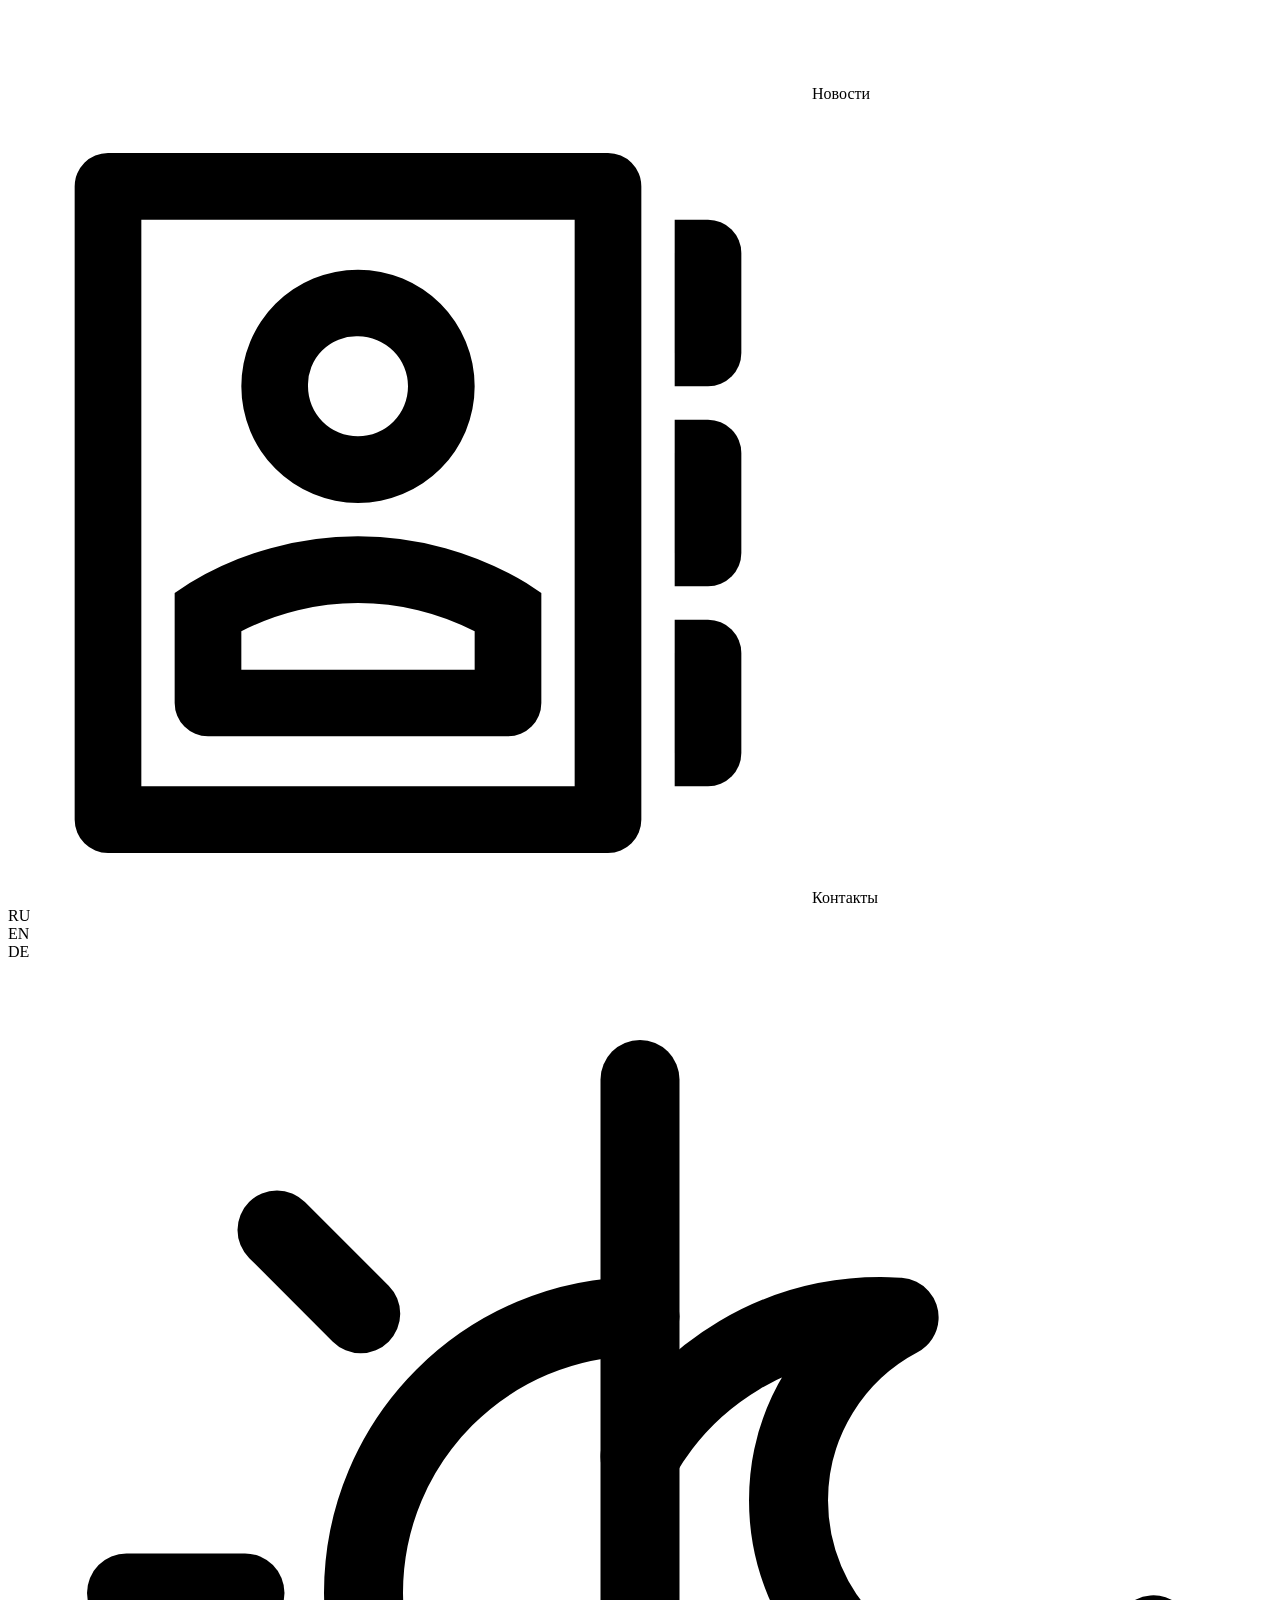
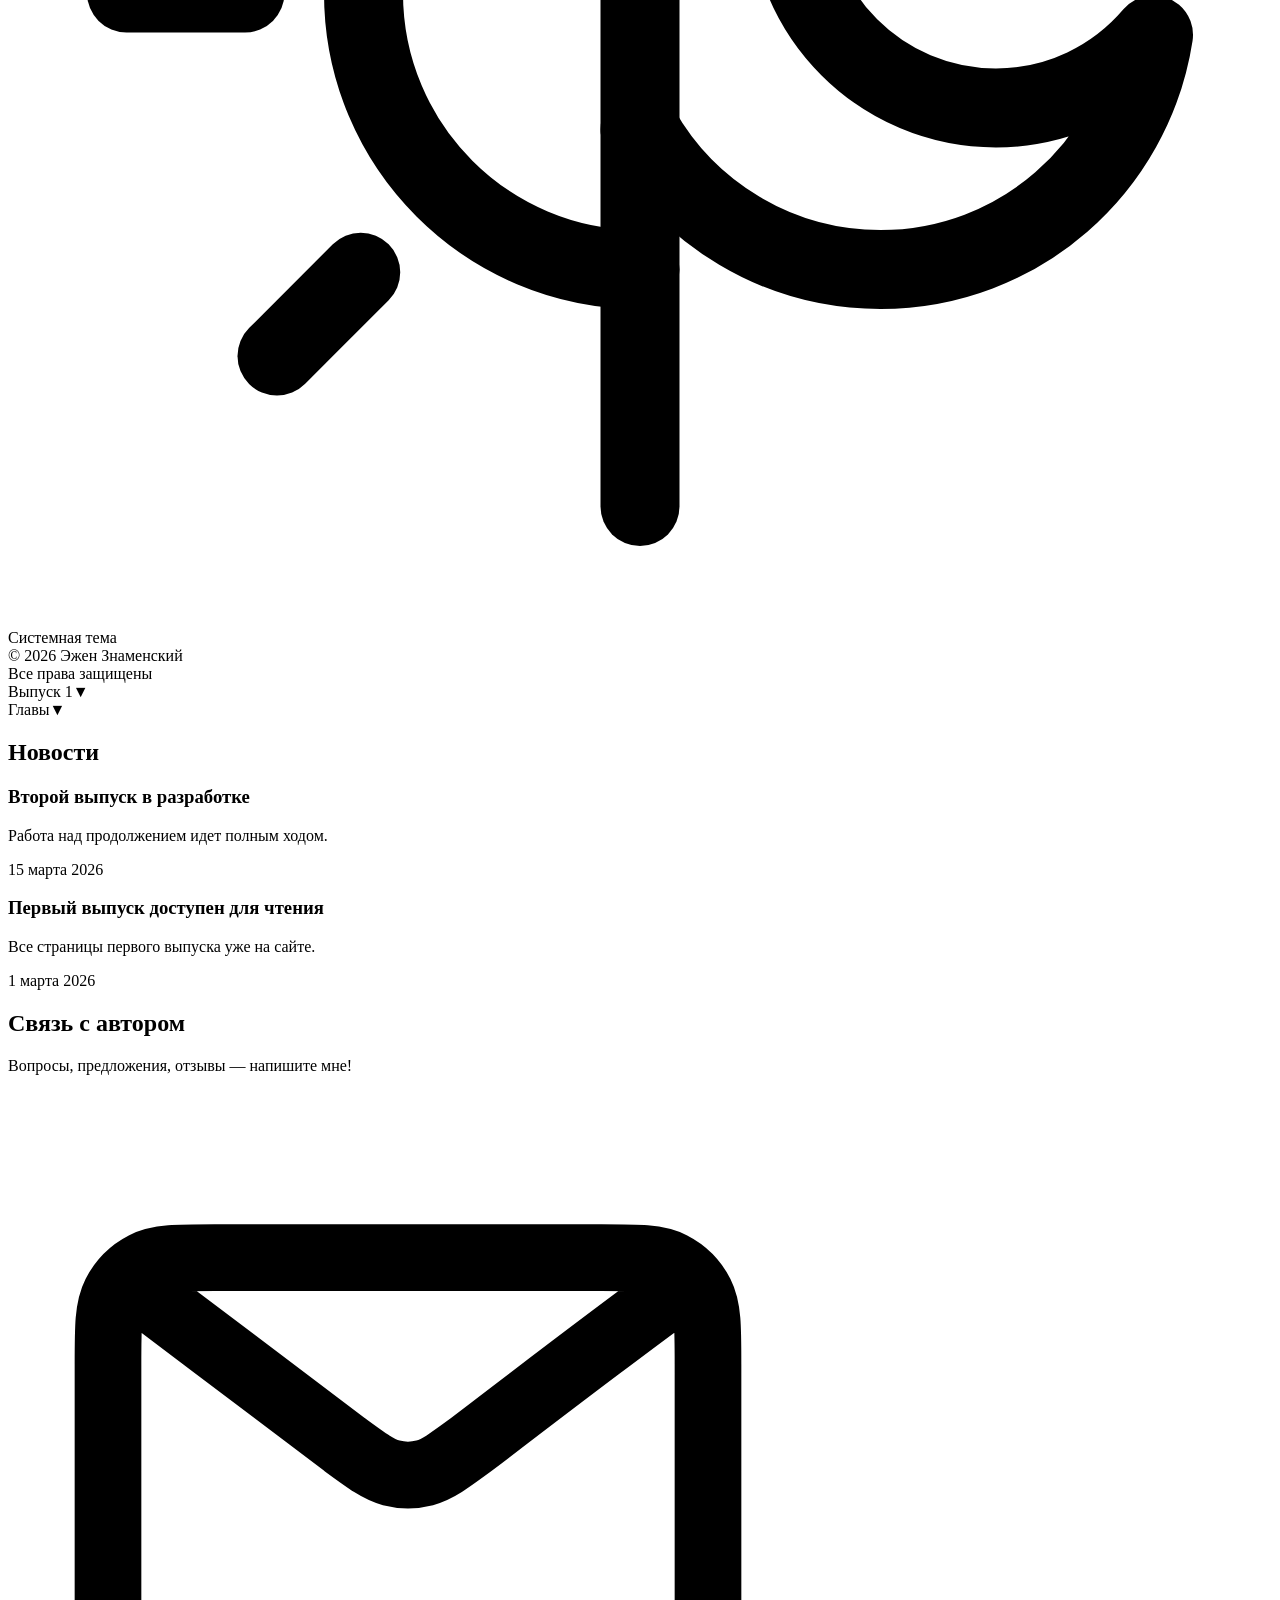
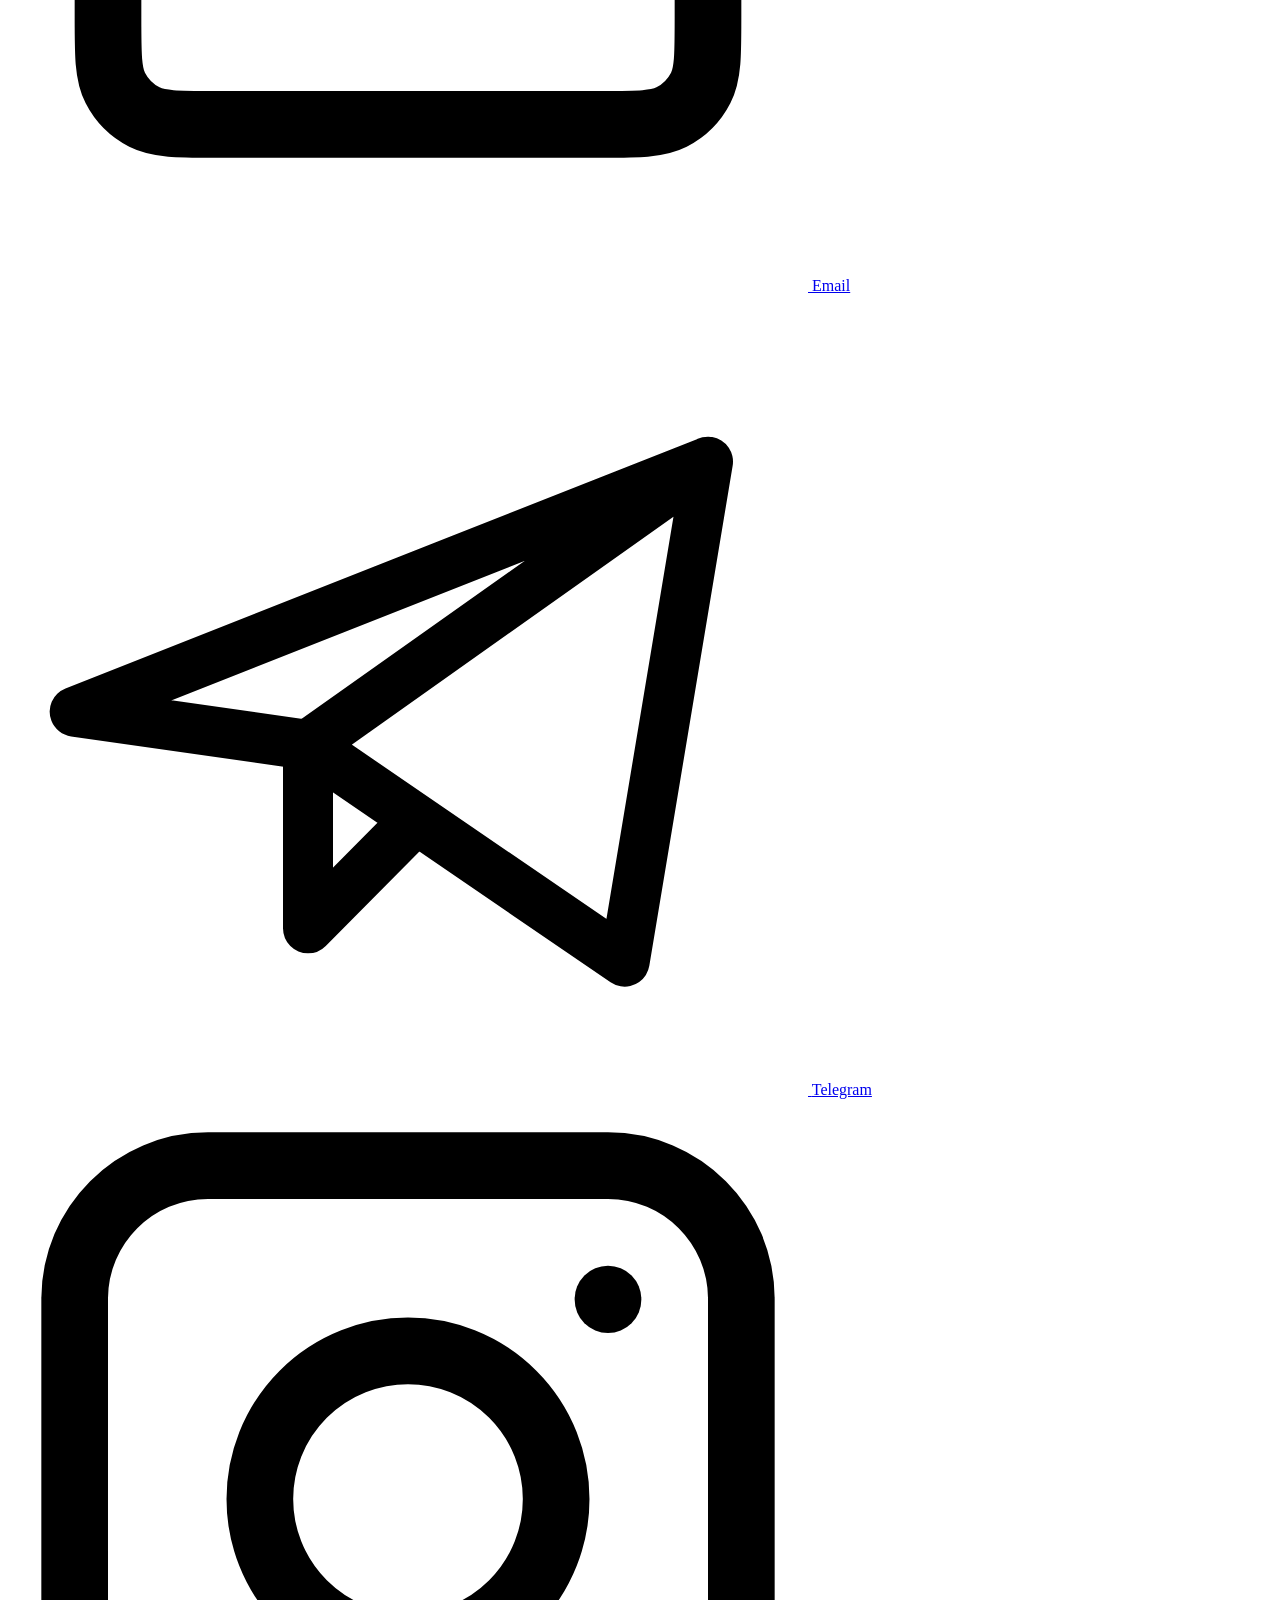
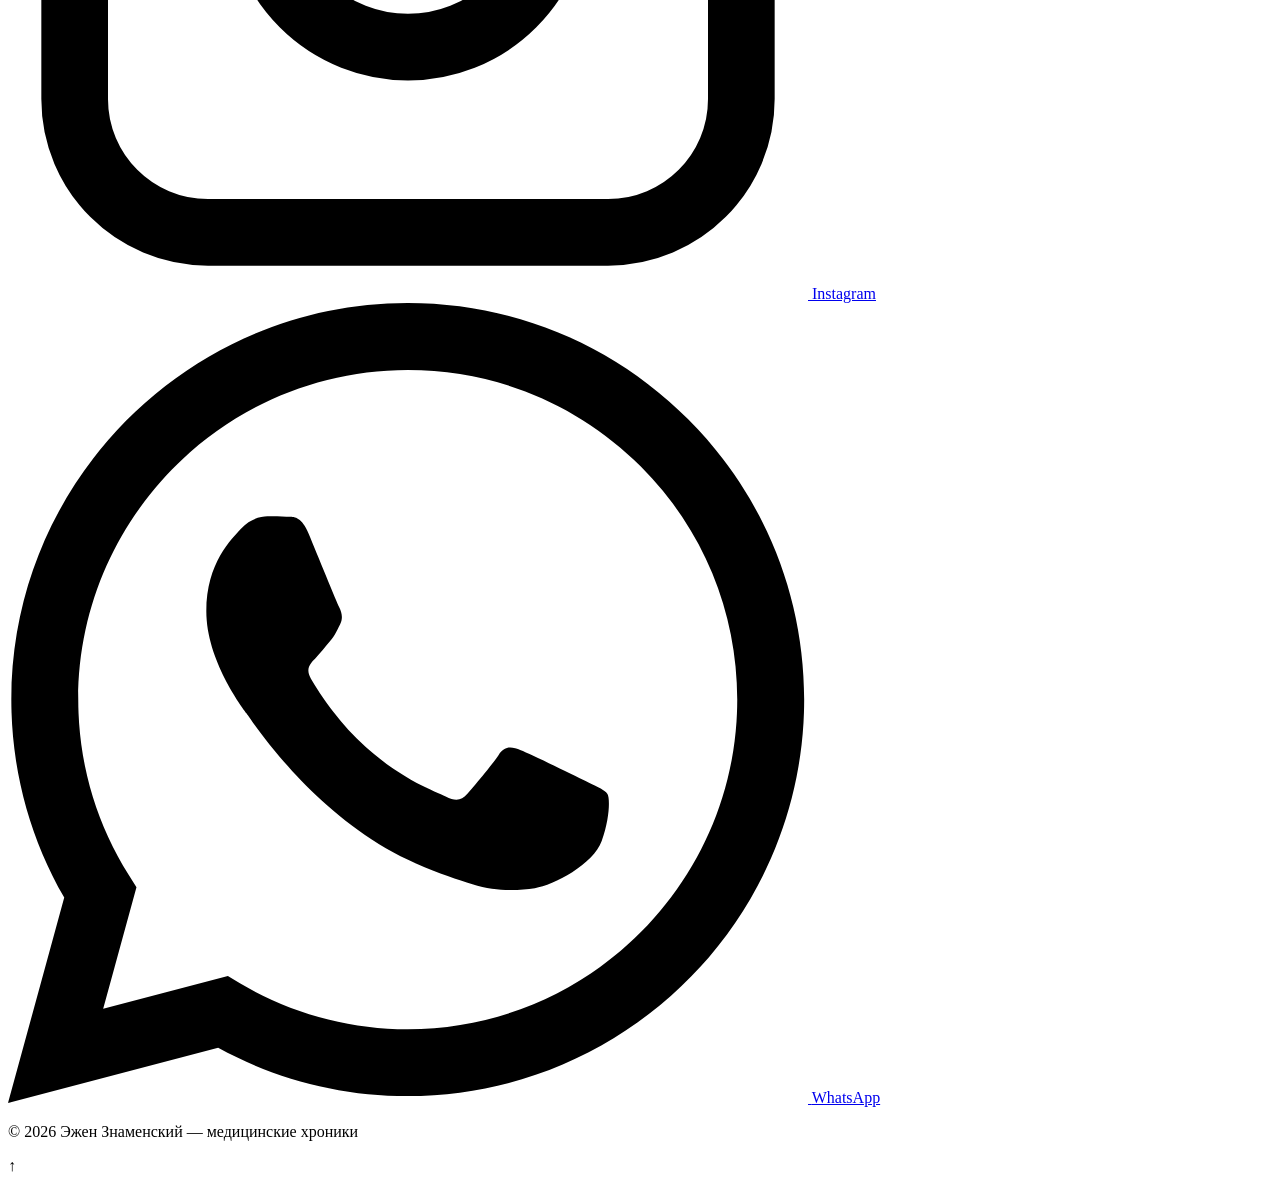
==== commit dd049cc3: "Add files via upload" ====
--- a/index.html
+++ b/index.html
@@ -1,3 +1,4 @@
+<!-- ========== ФАЙЛ: index.html ========== -->
 <!DOCTYPE html>
 <html lang="ru">
 <head>
@@ -5,424 +6,7 @@
     <meta name="viewport" content="width=device-width, initial-scale=1.0, minimum-scale=0.5, maximum-scale=3.0, user-scalable=yes, viewport-fit=cover">
     <title>Хроники пластической хирургии | Эжен Знаменский</title>
     <link rel="stylesheet" href="https://cdn.jsdelivr.net/npm/swiper@11/swiper-bundle.min.css" />
-<style>
-        @font-face {
-            font-family: 'Ramona Bold';
-            src: url('fonts/Ramona-Bold.ttf') format('truetype');
-            font-weight: bold;
-            font-display: swap;
-        }
-        @font-face {
-            font-family: 'Ramona Light';
-            src: url('fonts/Ramona-Light.ttf') format('truetype');
-            font-weight: 300;
-            font-display: swap;
-        }
-
-        :root {
-            --bg-primary: #ffffff;
-            --bg-secondary: #ffffff;
-            --bg-card: #ffffff;
-            --text-primary: #2c1810;
-            --text-secondary: #5a3a30;
-            --text-muted: #8a6a60;
-            --border-color: #e8ddd5;
-            --accent: #9a1a3a;
-            --accent-light: rgba(154, 26, 58, 0.05);
-            --shadow: rgba(0, 0, 0, 0.08);
-            --logo-main-color: #000000;
-            --logo-sub-color: #c64549;
-            --menu-text: #9a1a3a;
-        }
-        body.dark-theme {
-            --bg-primary: #1a1a1e;
-            --bg-secondary: #0f0f12;
-            --bg-card: #25252c;
-            --text-primary: #eef2ff;
-            --text-secondary: #b9c7d9;
-            --text-muted: #8a8a9a;
-            --border-color: #3a3a44;
-            --accent: #e2584c;
-            --accent-light: rgba(226, 88, 76, 0.15);
-            --shadow: rgba(0, 0, 0, 0.3);
-            --logo-main-color: #eef2ff;
-            --logo-sub-color: #ff7b7b;
-            --menu-text: #ffffff;
-        }
-
-        * { margin: 0; padding: 0; box-sizing: border-box; }
-        body {
-            font-family: 'Ramona Light', 'Segoe UI', sans-serif;
-            background: var(--bg-primary);
-            color: var(--text-primary);
-            transition: background-color 0.2s ease, color 0.2s ease;
-        }
-        button { background: none; border: none; cursor: pointer; }
-
-        /* Ч/Б интерфейс (включая заголовки разделов) */
-        .side-menu, .controls-panel, .select-btn, .select-dropdown,
-        .swiper-button-next, .swiper-button-prev, .swiper-pagination-fraction,
-        .contact-card, .news-item, footer, .menu-item, .menu-lang-option,
-        .menu-footer, .burger-btn, .burger-line, .menu-close, .menu-divider,
-        .contacts-page h2, .news-page h2 {
-            filter: grayscale(100%);
-        }
-
-        /* Контент цветной */
-        .comic-slide img { filter: grayscale(0%); }
-
-        /* Шапка цветная */
-        .site-header {
-            filter: grayscale(0%);
-            background: var(--bg-secondary);
-            border-bottom: 1px solid var(--border-color);
-            position: sticky;
-            top: 0;
-            z-index: 200;
-            padding: 20px 0;
-        }
-        .header-inner {
-            display: flex;
-            align-items: center;
-            justify-content: space-between;
-            padding: 0 24px;
-            max-width: 1400px;
-            margin: 0 auto;
-        }
-        .header-left {
-            display: flex;
-            align-items: center;
-            gap: 24px;
-        }
-        .burger-btn {
-            width: 48px;
-            height: 48px;
-            display: flex;
-            flex-direction: column;
-            align-items: center;
-            justify-content: center;
-            gap: 5px;
-        }
-        .burger-line {
-            width: 28px;
-            height: 2px;
-            background: var(--accent);
-            border-radius: 2px;
-        }
-        .logo {
-            font-family: 'Ramona Bold', sans-serif;
-            cursor: pointer;
-            line-height: 1.2;
-            letter-spacing: 1px;
-        }
-        .logo-main {
-            color: var(--logo-main-color);
-            font-size: 1.6rem;
-        }
-        .logo-sub {
-            color: var(--logo-sub-color);
-            font-size: 2rem;
-        }
-        
-        /* Мобильная версия */
-        @media (max-width: 768px) {
-            .logo-main { font-size: 1.6rem; }
-            .logo-sub { font-size: 2rem; }
-        }
-
-        /* Боковое меню */
-        .side-menu {
-            position: fixed;
-            top: 0;
-            left: -320px;
-            width: 320px;
-            height: 100%;
-            background: var(--bg-primary);
-            z-index: 1000;
-            transition: left 0.3s;
-            box-shadow: 2px 0 20px var(--shadow);
-            overflow-y: auto;
-            padding: 70px 24px 40px;
-            border-right: 1px solid var(--border-color);
-        }
-        .side-menu.open { left: 0; }
-        .menu-overlay {
-            position: fixed;
-            top: 0;
-            left: 0;
-            width: 100%;
-            height: 100%;
-            background: rgba(0, 0, 0, 0.5);
-            z-index: 999;
-            display: none;
-        }
-        .menu-overlay.active { display: block; }
-        .menu-close {
-            position: absolute;
-            top: 20px;
-            right: 24px;
-            width: 40px;
-            height: 40px;
-            display: flex;
-            align-items: center;
-            justify-content: center;
-        }
-        .menu-close img { width: 24px; height: 24px; }
-        .menu-items { display: flex; flex-direction: column; gap: 12px; }
-        .menu-item {
-            padding: 12px 18px;
-            border-radius: 12px;
-            transition: 0.2s;
-            color: var(--menu-text);
-            font-size: 1rem;
-            font-family: 'Ramona Light', sans-serif;
-            border: 1px solid var(--border-color);
-            background: var(--bg-primary);
-            display: flex;
-            align-items: center;
-            justify-content: center;
-            gap: 12px;
-            cursor: pointer;
-        }
-        .menu-item:hover { background: var(--accent-light); }
-        .menu-icon {
-            width: 20px;
-            height: 20px;
-            object-fit: contain;
-            transition: filter 0.2s ease;
-        }
-        .menu-divider { height: 1px; background: var(--border-color); margin: 16px 0; }
-        .menu-lang-group { display: flex; gap: 12px; justify-content: center; padding: 8px 0; }
-        .menu-lang-option {
-            padding: 8px 16px;
-            border-radius: 40px;
-            cursor: pointer;
-            font-size: 0.85rem;
-            background: var(--bg-primary);
-            color: var(--accent);
-            border: 1px solid var(--border-color);
-            text-align: center;
-            transition: all 0.2s;
-        }
-        .menu-lang-option.active { background: var(--accent); color: white; }
-        .menu-lang-option:hover { background: var(--accent-light); }
-        .menu-footer {
-            margin-top: 40px;
-            padding-top: 20px;
-            border-top: 1px solid var(--border-color);
-            text-align: center;
-            font-size: 0.7rem;
-            color: var(--text-muted);
-            line-height: 1.6;
-        }
-
-        /* Основной контент */
-        .main-container { max-width: 1200px; margin: 0 auto; padding: 30px 24px; }
-        .controls-panel {
-            display: flex;
-            flex-wrap: wrap;
-            justify-content: center;
-            gap: 16px;
-            margin-bottom: 30px;
-            position: relative;
-            z-index: 10;
-        }
-        .issue-selector, .chapter-selector {
-            position: relative;
-            min-width: 160px;
-            z-index: 20;
-        }
-        .select-btn {
-            display: flex;
-            align-items: center;
-            justify-content: space-between;
-            background: var(--bg-card);
-            border: 1px solid var(--border-color);
-            border-radius: 12px;
-            padding: 10px 18px;
-            font-size: 0.9rem;
-            font-weight: 600;
-            color: var(--accent);
-            cursor: pointer;
-            gap: 10px;
-            font-family: 'Ramona Bold', sans-serif;
-            background: var(--bg-primary);
-        }
-        .select-btn:hover { background: var(--accent-light); }
-        .select-dropdown {
-            position: absolute;
-            top: calc(100% + 6px);
-            left: 0;
-            right: 0;
-            background: var(--bg-card);
-            border: 1px solid var(--border-color);
-            border-radius: 12px;
-            overflow: hidden;
-            z-index: 100;
-            display: none;
-        }
-        .issue-selector.open .select-dropdown,
-        .chapter-selector.open .select-dropdown { display: block; }
-        .select-option {
-            padding: 10px 16px;
-            cursor: pointer;
-            font-size: 0.85rem;
-            background: var(--bg-card);
-            color: var(--accent);
-        }
-        .select-option:hover { background: var(--accent-light); }
-        .select-option.disabled { opacity: 0.5; cursor: not-allowed; }
-
-        /* Слайдер */
-        .comic-slider-container {
-            position: relative;
-            width: 100%;
-            display: flex;
-            justify-content: center;
-            align-items: center;
-            margin: 20px 0;
-        }
-        .comic-swiper { width: 100%; height: auto; overflow: hidden; }
-        .swiper-slide { flex-shrink: 0; width: 100%; display: flex; justify-content: center; align-items: center; }
-        .comic-slide img {
-            max-width: 100%;
-            max-height: 80vh;
-            object-fit: contain;
-            border-radius: 8px;
-            box-shadow: 0 8px 30px var(--shadow);
-        }
-
-        /* Стрелки навигации */
-        .swiper-button-next, .swiper-button-prev {
-            width: 44px;
-            height: 44px;
-            background: var(--bg-primary);
-            border: 1px solid var(--border-color);
-            border-radius: 50%;
-            position: absolute;
-            top: 50%;
-            transform: translateY(-50%);
-            z-index: 10;
-            display: flex;
-            align-items: center;
-            justify-content: center;
-            cursor: pointer;
-            transition: 0.2s;
-        }
-        .swiper-button-next { right: -60px; }
-        .swiper-button-prev { left: -60px; }
-        .swiper-button-next:after, .swiper-button-prev:after {
-            font-size: 20px;
-            content: '›';
-            font-family: monospace;
-            font-weight: bold;
-        }
-        .swiper-button-prev:after { content: '‹'; }
-        .swiper-button-next:hover, .swiper-button-prev:hover {
-            background: var(--accent);
-            color: white;
-            border-color: var(--accent);
-        }
-        .swiper-pagination { position: relative; margin-top: 20px; text-align: center; }
-        .swiper-pagination-fraction {
-            color: var(--accent);
-            font-size: 0.9rem;
-            display: inline-block;
-        }
-        
-        /* Кнопка "В начало" */
-        .scroll-to-top {
-            position: fixed;
-            bottom: 20px;
-            right: 20px;
-            width: 50px;
-            height: 50px;
-            background: var(--accent);
-            color: white;
-            border-radius: 50%;
-            display: flex;
-            align-items: center;
-            justify-content: center;
-            cursor: pointer;
-            z-index: 1000;
-            opacity: 0;
-            visibility: hidden;
-            transition: all 0.3s;
-            box-shadow: 0 2px 10px rgba(0,0,0,0.2);
-            font-size: 24px;
-        }
-        .scroll-to-top.show {
-            opacity: 1;
-            visibility: visible;
-        }
-        .scroll-to-top:hover {
-            background: var(--accent-hover);
-            transform: scale(1.1);
-        }
-        body.dark-theme .scroll-to-top {
-            background: var(--accent);
-        }
-
-        @media (max-width: 1024px) {
-            .swiper-button-next { right: -30px; }
-            .swiper-button-prev { left: -30px; }
-        }
-        @media (max-width: 768px) {
-            .swiper-button-next, .swiper-button-prev { width: 36px; height: 36px; }
-            .swiper-button-next { right: -16px; }
-            .swiper-button-prev { left: -16px; }
-            .controls-panel { display: grid; grid-template-columns: 1fr 1fr; gap: 12px; }
-            .issue-selector, .chapter-selector { width: 100%; min-width: auto; }
-            .select-btn { padding: 8px 12px; font-size: 0.85rem; }
-            .side-menu { width: 280px; left: -280px; }
-            .contacts-grid { grid-template-columns: 1fr; }
-        }
-        @media (max-width: 480px) {
-            .swiper-button-next { right: -8px; }
-            .swiper-button-prev { left: -8px; }
-        }
-
-        /* Страницы */
-        .page { display: none; animation: fadeIn 0.3s; }
-        .page.active { display: block; }
-        @keyframes fadeIn { from { opacity: 0; transform: translateY(10px); } to { opacity: 1; transform: translateY(0); } }
-
-        /* Контакты и новости */
-        .contacts-page { max-width: 700px; margin: 40px auto; text-align: center; }
-        .contacts-page h2 { color: var(--accent); font-size: 1.8rem; margin-bottom: 20px; font-family: 'Ramona Bold', sans-serif; }
-        .contacts-page p { color: var(--text-secondary); margin-bottom: 30px; }
-        .contacts-grid { display: grid; grid-template-columns: repeat(2, 1fr); gap: 20px; }
-        .contact-card {
-            background: var(--bg-card);
-            border: 1px solid var(--border-color);
-            border-radius: 16px;
-            padding: 24px 16px;
-            text-decoration: none;
-            color: var(--accent);
-            display: flex;
-            flex-direction: column;
-            align-items: center;
-            gap: 12px;
-            transition: 0.2s;
-            cursor: pointer;
-        }
-        .contact-card:hover { background: var(--accent-light); transform: translateY(-2px); }
-        .contact-card img { width: 48px; height: 48px; object-fit: contain; }
-        .contact-card span { font-family: 'Ramona Bold', sans-serif; font-size: 1rem; }
-        .news-page { max-width: 700px; margin: 40px auto; }
-        .news-page h2 { color: var(--accent); font-size: 1.8rem; margin-bottom: 30px; font-family: 'Ramona Bold', sans-serif; text-align: center; }
-        .news-item {
-            background: var(--bg-card);
-            border: 1px solid var(--border-color);
-            border-radius: 12px;
-            padding: 24px;
-            margin-bottom: 20px;
-            text-align: left;
-        }
-        .news-item h3 { color: var(--accent); margin-bottom: 10px; font-family: 'Ramona Bold', sans-serif; }
-        .news-date { font-size: 0.75rem; color: var(--text-muted); margin-top: 12px; }
-        footer { text-align: center; padding: 30px; color: var(--text-muted); border-top: 1px solid var(--border-color); margin-top: 50px; font-size: 0.7rem; }
-    </style>
+    <link rel="stylesheet" href="css/style.css">
 </head>
 <body>
 <div id="app">
@@ -549,348 +133,6 @@
 <div class="scroll-to-top" id="scrollToTopBtn">↑</div>
 
 <script src="https://cdn.jsdelivr.net/npm/swiper@11/swiper-bundle.min.js"></script>
-<script>
-    // ---------- ОПРЕДЕЛЕНИЕ УСТРОЙСТВА ----------
-    function isMobileDevice() {
-        return window.innerWidth <= 768 || /Android|iPhone|iPad|iPod|Mobile/i.test(navigator.userAgent);
-    }
-
-    let isMobile = isMobileDevice();
-    let totalPages = isMobile ? 32 : 19;
-
-    // ПРАВИЛЬНЫЕ ПУТИ К ИЗОБРАЖЕНИЯМ
-    const getPagePath = (pageNumber) => {
-        if (isMobile) {
-            return `images/comics/Комикс Выпуск №1 стр ${pageNumber}.jpg`;
-        } else {
-            return `images/comics/Комикс Выпуск №1_стр${pageNumber}.jpg`;
-        }
-    };
-
-    let allPages = [];
-    let chapters = [];
-
-    function updateAllPages() {
-        allPages = [];
-        for (let i = 1; i <= totalPages; i++) {
-            allPages.push(getPagePath(i));
-        }
-    }
-
-    function updateChapters() {
-        if (isMobile) {
-            chapters = [
-                { s: 0, e: 2 }, { s: 3, e: 5 }, { s: 6, e: 10 },
-                { s: 11, e: 16 }, { s: 17, e: 21 }, { s: 22, e: 31 }
-            ];
-        } else {
-            chapters = [
-                { s: 0, e: 1 }, { s: 2, e: 3 }, { s: 4, e: 6 },
-                { s: 7, e: 9 }, { s: 10, e: 12 }, { s: 13, e: 18 }
-            ];
-        }
-        const namesRu = ["Обложка", "Глава 1: Больше!", "Глава 2: Парафин", "Глава 3: К черту", "Глава 4: Флинт и старец", "Глава 5: Круговерть"];
-        const namesEn = ["Cover", "Ch.1: More!", "Ch.2: Paraffin", "Ch.3: To Hell", "Ch.4: Flint", "Ch.5: Whirlwind"];
-        const namesDe = ["Cover", "Kap.1: Mehr!", "Kap.2: Paraffin", "Kap.3: Zur Hölle", "Kap.4: Flint", "Kap.5: Wirbel"];
-        chapters.forEach((c, i) => {
-            c.name = { ru: namesRu[i], en: namesEn[i], de: namesDe[i] };
-        });
-    }
-
-    updateChapters();
-    updateAllPages();
-
-    window.addEventListener('resize', () => {
-        const newIsMobile = isMobileDevice();
-        if (newIsMobile !== isMobile) {
-            isMobile = newIsMobile;
-            totalPages = isMobile ? 32 : 19;
-            updateChapters();
-            updateAllPages();
-            loadComic();
-            renderChapterDropdown();
-        }
-    });
-
-    const issues = {
-        1: { name: { ru: "Выпуск 1", en: "Issue 1", de: "Ausgabe 1" }, available: true, totalPages: totalPages },
-        2: { name: { ru: "Выпуск 2", en: "Issue 2", de: "Ausgabe 2" }, available: false }
-    };
-
-    let currentLang = localStorage.getItem('comic-lang') || 'ru';
-    let currentIssue = 1;
-    let currentSwiper = null;
-
-    const t = {
-        ru: { footer: "© 2026 Эжен Знаменский", selChap: "Главы", soon: "Скоро", news: "Новости", n1: "Второй выпуск в разработке", d1: "Работа над продолжением идет полным ходом.", n2: "Первый выпуск доступен", d2: "Все страницы на сайте.", contacts: "Связь с автором", cDesc: "Вопросы, отзывы — напишите!", home: "На главную", newsT: "Новости", contactsT: "Контакты", dark: "Темная тема", light: "Светлая тема", system: "Системная тема" },
-        en: { footer: "© 2026 Eugene Znamensky", selChap: "Chapters", soon: "Soon", news: "News", n1: "Issue 2 in development", d1: "Work continues.", n2: "Issue 1 available", d2: "All pages online.", contacts: "Contact", cDesc: "Questions? Reach out!", home: "Home", newsT: "News", contactsT: "Contacts", dark: "Dark", light: "Light", system: "System" },
-        de: { footer: "© 2026 Eugen Znamenski", selChap: "Kapitel", soon: "Demnächst", news: "Nachrichten", n1: "Ausgabe 2 in Arbeit", d1: "Fortsetzung läuft.", n2: "Ausgabe 1 verfügbar", d2: "Alle Seiten online.", contacts: "Kontakt", cDesc: "Fragen? Schreib mir!", home: "Start", newsT: "News", contactsT: "Kontakte", dark: "Dunkel", light: "Hell", system: "System" }
-    };
-
-    // Функция для обновления цвета иконок
-    function updateIconColors() {
-        const isDark = document.body.classList.contains('dark-theme');
-        const icons = document.querySelectorAll('.menu-icon, .contact-card img');
-        
-        icons.forEach(icon => {
-            if (isDark) {
-                icon.style.filter = 'brightness(0) invert(1)';
-            } else {
-                icon.style.filter = 'brightness(0)';
-            }
-        });
-    }
-
-    function updateLang() {
-        const l = t[currentLang];
-        document.getElementById('footerText').innerHTML = l.footer;
-        document.getElementById('selectedChapter').innerHTML = l.selChap;
-        document.getElementById('newsTitle').innerHTML = l.news;
-        document.getElementById('news1Title').innerHTML = l.n1;
-        document.getElementById('news1Desc').innerHTML = l.d1;
-        document.getElementById('news2Title').innerHTML = l.n2;
-        document.getElementById('news2Desc').innerHTML = l.d2;
-        document.getElementById('contactsTitle').innerHTML = l.contacts;
-        document.getElementById('contactsDesc').innerHTML = l.cDesc;
-        
-        const homeItem = document.getElementById('homeMenuItem');
-        const newsItem = document.getElementById('newsMenuItem');
-        const contactsItem = document.getElementById('contactsMenuItem');
-        if (homeItem) homeItem.innerHTML = `<img src="images/icons/Домик.svg" class="menu-icon" alt="🏠"> ${l.home}`;
-        if (newsItem) newsItem.innerHTML = `<img src="images/icons/Новости.svg" class="menu-icon" alt="📰"> ${l.newsT}`;
-        if (contactsItem) contactsItem.innerHTML = `<img src="images/icons/Контакты.svg" class="menu-icon" alt="📬"> ${l.contactsT}`;
-        
-        const isDark = document.body.classList.contains('dark-theme');
-        const theme = localStorage.getItem('comic-theme');
-        document.getElementById('themeText').innerHTML = theme === 'system' ? l.system : (isDark ? l.dark : l.light);
-        
-        document.querySelectorAll('.menu-lang-option').forEach(opt => {
-            if (opt.dataset.lang === currentLang) opt.classList.add('active');
-            else opt.classList.remove('active');
-        });
-        
-        document.getElementById('selectedIssue').innerHTML = issues[currentIssue].name[currentLang];
-        renderIssueDropdown();
-        renderChapterDropdown();
-        updateIconColors();
-    }
-
-    function renderIssueDropdown() {
-        const d = document.getElementById('issueDropdown');
-        d.innerHTML = '';
-        for (const id in issues) {
-            const opt = document.createElement('div');
-            opt.className = 'select-option';
-            if (!issues[id].available) opt.classList.add('disabled');
-            opt.innerHTML = issues[id].name[currentLang] + (!issues[id].available ? ` (${t[currentLang].soon})` : '');
-            if (issues[id].available) {
-                opt.onclick = () => {
-                    if (parseInt(id) !== currentIssue) {
-                        currentIssue = parseInt(id);
-                        document.getElementById('selectedIssue').innerHTML = issues[id].name[currentLang];
-                        loadComic();
-                        document.getElementById('issueSelector').classList.remove('open');
-                    }
-                };
-            }
-            d.appendChild(opt);
-        }
-    }
-
-    function renderChapterDropdown() {
-        const d = document.getElementById('chapterDropdown');
-        d.innerHTML = '';
-        chapters.forEach((ch, i) => {
-            const opt = document.createElement('div');
-            opt.className = 'select-option';
-            opt.innerHTML = ch.name[currentLang];
-            opt.onclick = () => {
-                if (currentSwiper) currentSwiper.slideTo(ch.s, 400);
-                document.getElementById('chapterSelector').classList.remove('open');
-            };
-            d.appendChild(opt);
-        });
-    }
-
-    function loadComic() {
-        issues[1].totalPages = totalPages;
-        updateAllPages();
-        const wrapper = document.getElementById('swiperWrapper');
-        wrapper.innerHTML = '';
-        for (let i = 0; i < totalPages; i++) {
-            const slide = document.createElement('div');
-            slide.className = 'swiper-slide comic-slide';
-            const img = document.createElement('img');
-            img.src = allPages[i];
-            img.alt = `Страница ${i+1}`;
-            img.loading = 'lazy';
-            slide.appendChild(img);
-            wrapper.appendChild(slide);
-        }
-        if (currentSwiper) currentSwiper.destroy();
-        currentSwiper = new Swiper('.comic-swiper', {
-            direction: 'horizontal',
-            slidesPerView: 1,
-            navigation: { nextEl: '.swiper-button-next', prevEl: '.swiper-button-prev' },
-            pagination: { el: '.swiper-pagination', type: 'fraction' },
-            keyboard: true,
-            autoHeight: true
-        });
-    }
-
-    function setTheme(theme) {
-        const l = t[currentLang];
-        const icon = document.getElementById('themeIconImg');
-        if (theme === 'light') {
-            document.body.classList.remove('dark-theme');
-            localStorage.setItem('comic-theme', 'light');
-            document.getElementById('themeText').innerHTML = l.light;
-            if (icon) icon.src = 'images/icons/Солнце.svg';
-        } else if (theme === 'dark') {
-            document.body.classList.add('dark-theme');
-            localStorage.setItem('comic-theme', 'dark');
-            document.getElementById('themeText').innerHTML = l.dark;
-            if (icon) icon.src = 'images/icons/Луна.svg';
-        } else {
-            localStorage.setItem('comic-theme', 'system');
-            document.getElementById('themeText').innerHTML = l.system;
-            const dark = window.matchMedia('(prefers-color-scheme: dark)').matches;
-            if (dark) {
-                document.body.classList.add('dark-theme');
-                if (icon) icon.src = 'images/icons/Луна.svg';
-            } else {
-                document.body.classList.remove('dark-theme');
-                if (icon) icon.src = 'images/icons/Солнце.svg';
-            }
-        }
-        updateIconColors();
-    }
-
-    function toggleTheme() {
-        const s = localStorage.getItem('comic-theme');
-        if (s === 'light') setTheme('dark');
-        else if (s === 'dark') setTheme('system');
-        else setTheme('light');
-    }
-
-    function detectTheme() {
-        const s = localStorage.getItem('comic-theme');
-        if (s === 'light') setTheme('light');
-        else if (s === 'dark') setTheme('dark');
-        else setTheme('system');
-    }
-
-    window.matchMedia('(prefers-color-scheme: dark)').addEventListener('change', () => {
-        if (localStorage.getItem('comic-theme') === 'system') {
-            const dark = window.matchMedia('(prefers-color-scheme: dark)').matches;
-            if (dark) document.body.classList.add('dark-theme');
-            else document.body.classList.remove('dark-theme');
-            const icon = document.getElementById('themeIconImg');
-            if (icon) icon.src = dark ? 'images/icons/Луна.svg' : 'images/icons/Солнце.svg';
-            updateIconColors();
-        }
-    });
-
-    function setLang(l) {
-        currentLang = l;
-        localStorage.setItem('comic-lang', l);
-        updateLang();
-    }
-
-    function showPage(p) {
-        document.querySelectorAll('.page').forEach(page => page.classList.remove('active'));
-        document.getElementById(p).classList.add('active');
-        closeMenu();
-    }
-
-    function openMenu() {
-        document.getElementById('sideMenu').classList.add('open');
-        document.getElementById('menuOverlay').classList.add('active');
-        document.body.style.overflow = 'hidden';
-    }
-
-    function closeMenu() {
-        document.getElementById('sideMenu').classList.remove('open');
-        document.getElementById('menuOverlay').classList.remove('active');
-        document.body.style.overflow = '';
-    }
-
-    // Кнопка "В начало"
-    const scrollToTopBtn = document.getElementById('scrollToTopBtn');
-    
-    function checkScroll() {
-        if (currentSwiper) {
-            const currentIndex = currentSwiper.activeIndex;
-            if (currentIndex === totalPages - 1) {
-                scrollToTopBtn.classList.add('show');
-            } else {
-                scrollToTopBtn.classList.remove('show');
-            }
-        }
-    }
-    
-    function scrollToStart() {
-        if (currentSwiper) {
-            currentSwiper.slideTo(0, 400);
-        }
-    }
-    
-    if (scrollToTopBtn) {
-        scrollToTopBtn.addEventListener('click', scrollToStart);
-    }
-    
-    // ИНИЦИАЛИЗАЦИЯ
-    detectTheme();
-    updateLang();
-    loadComic();
-    updateIconColors();
-    
-    // Следим за изменением слайда
-    if (currentSwiper) {
-        currentSwiper.on('slideChange', checkScroll);
-    }
-
-    document.getElementById('burgerBtn').onclick = openMenu;
-    document.getElementById('menuCloseBtn').onclick = closeMenu;
-    document.getElementById('menuOverlay').onclick = closeMenu;
-    document.getElementById('homeMenuItem').onclick = () => showPage('mainPage');
-    document.getElementById('newsMenuItem').onclick = () => showPage('newsPage');
-    document.getElementById('contactsMenuItem').onclick = () => showPage('contactsPage');
-    document.getElementById('homeLogo').onclick = () => showPage('mainPage');
-    document.getElementById('menuThemeItem').onclick = (e) => { e.stopPropagation(); toggleTheme(); };
-
-    const issueSelector = document.getElementById('issueSelector');
-    const chapterSelector = document.getElementById('chapterSelector');
-    issueSelector.querySelector('.select-btn').onclick = (e) => {
-        e.stopPropagation();
-        issueSelector.classList.toggle('open');
-        chapterSelector.classList.remove('open');
-    };
-    chapterSelector.querySelector('.select-btn').onclick = (e) => {
-        e.stopPropagation();
-        chapterSelector.classList.toggle('open');
-        issueSelector.classList.remove('open');
-    };
-    document.onclick = () => {
-        issueSelector.classList.remove('open');
-        chapterSelector.classList.remove('open');
-    };
-
-    document.querySelectorAll('.menu-lang-option').forEach(opt => {
-        opt.onclick = (e) => {
-            e.stopPropagation();
-            setLang(opt.dataset.lang);
-            closeMenu();
-        };
-    });
-    
-    // Обновляем проверку после загрузки комикса
-    setTimeout(() => {
-        if (currentSwiper) {
-            currentSwiper.on('slideChange', checkScroll);
-            checkScroll();
-        }
-    }, 100);
-</script>
+<script src="js/script.js"></script>
 </body>
 </html>
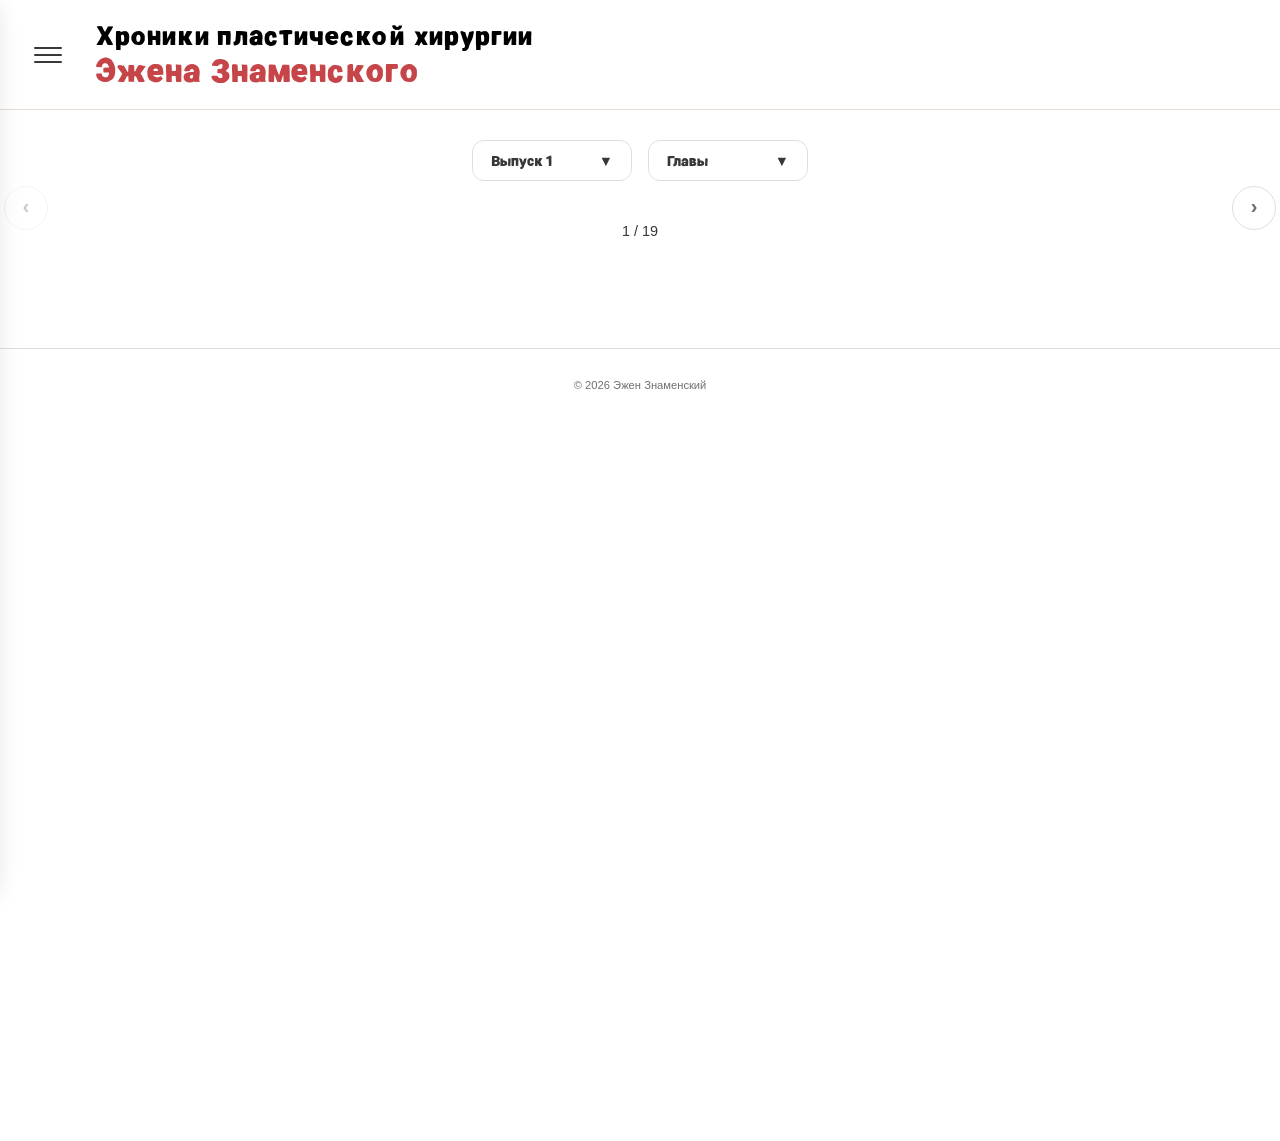
==== commit b83775c1: "Add files via upload" ====
--- a/index.html
+++ b/index.html
@@ -1,9 +1,9 @@
-<!-- ========== ФАЙЛ: index.html ========== -->
+<!-- ========== ФАЙЛ: index.html (ТОЛЬКО ИЗМЕНЕННЫЙ META-TAG) ========== -->
 <!DOCTYPE html>
 <html lang="ru">
 <head>
     <meta charset="UTF-8">
-    <meta name="viewport" content="width=device-width, initial-scale=1.0, minimum-scale=0.5, maximum-scale=3.0, user-scalable=yes, viewport-fit=cover">
+    <meta name="viewport" content="width=device-width, initial-scale=1.0, minimum-scale=1.0, maximum-scale=5.0, user-scalable=yes, viewport-fit=cover">
     <title>Хроники пластической хирургии | Эжен Знаменский</title>
     <link rel="stylesheet" href="https://cdn.jsdelivr.net/npm/swiper@11/swiper-bundle.min.css" />
     <link rel="stylesheet" href="css/style.css">
--- a/css/style.css
+++ b/css/style.css
@@ -0,0 +1,436 @@
+/* ========== ФАЙЛ: css/style.css (ПОЛНОСТЬЮ) ========== */
+@font-face {
+    font-family: 'Ramona Bold';
+    src: url('../fonts/Ramona-Bold.ttf') format('truetype');
+    font-weight: bold;
+    font-display: swap;
+}
+@font-face {
+    font-family: 'Ramona Light';
+    src: url('../fonts/Ramona-Light.ttf') format('truetype');
+    font-weight: 300;
+    font-display: swap;
+}
+
+:root {
+    --bg-primary: #ffffff;
+    --bg-secondary: #ffffff;
+    --bg-card: #ffffff;
+    --text-primary: #2c1810;
+    --text-secondary: #5a3a30;
+    --text-muted: #8a6a60;
+    --border-color: #e8ddd5;
+    --accent: #9a1a3a;
+    --accent-light: rgba(154, 26, 58, 0.05);
+    --shadow: rgba(0, 0, 0, 0.08);
+    --logo-main-color: #000000;
+    --logo-sub-color: #c64549;
+    --menu-text: #9a1a3a;
+    --title-color: #9a1a3a;
+    --subtitle-color: #5a3a30;
+}
+body.dark-theme {
+    --bg-primary: #1a1a1e;
+    --bg-secondary: #0f0f12;
+    --bg-card: #25252c;
+    --text-primary: #eef2ff;
+    --text-secondary: #b9c7d9;
+    --text-muted: #8a8a9a;
+    --border-color: #3a3a44;
+    --accent: #e2584c;
+    --accent-light: rgba(226, 88, 76, 0.15);
+    --shadow: rgba(0, 0, 0, 0.3);
+    --logo-main-color: #eef2ff;
+    --logo-sub-color: #ff7b7b;
+    --menu-text: #ffffff;
+    --title-color: #ffffff;
+    --subtitle-color: #b9c7d9;
+}
+
+* { margin: 0; padding: 0; box-sizing: border-box; touch-action: manipulation; }
+body {
+    font-family: 'Ramona Light', 'Segoe UI', sans-serif;
+    background: var(--bg-primary);
+    color: var(--text-primary);
+    transition: background-color 0.2s ease, color 0.2s ease;
+    overflow-x: hidden;
+    max-width: 100%;
+}
+button { background: none; border: none; cursor: pointer; }
+
+/* Ч/Б интерфейс */
+.side-menu, .controls-panel, .select-btn, .select-dropdown,
+.swiper-button-next, .swiper-button-prev, .swiper-pagination-fraction,
+.contact-card, .news-item, footer, .menu-item, .menu-lang-option,
+.menu-footer, .burger-btn, .burger-line, .menu-close, .menu-divider,
+.contacts-page h2, .news-page h2 {
+    filter: grayscale(100%);
+}
+
+/* Контент цветной */
+.comic-slide img { filter: grayscale(0%); touch-action: pinch-zoom; }
+
+/* Шапка цветная */
+.site-header {
+    filter: grayscale(0%);
+    background: var(--bg-secondary);
+    border-bottom: 1px solid var(--border-color);
+    position: sticky;
+    top: 0;
+    z-index: 200;
+    padding: 20px 0;
+}
+.header-inner {
+    display: flex;
+    align-items: center;
+    justify-content: space-between;
+    padding: 0 24px;
+    max-width: 1400px;
+    margin: 0 auto;
+}
+.header-left {
+    display: flex;
+    align-items: center;
+    gap: 24px;
+}
+.burger-btn {
+    width: 48px;
+    height: 48px;
+    display: flex;
+    flex-direction: column;
+    align-items: center;
+    justify-content: center;
+    gap: 5px;
+}
+.burger-line {
+    width: 28px;
+    height: 2px;
+    background: var(--accent);
+    border-radius: 2px;
+}
+.logo {
+    font-family: 'Ramona Bold', sans-serif;
+    cursor: pointer;
+    line-height: 1.2;
+    letter-spacing: 1px;
+}
+.logo-main {
+    color: var(--logo-main-color);
+    font-size: 1.6rem;
+}
+.logo-sub {
+    color: var(--logo-sub-color);
+    font-size: 2rem;
+}
+
+@media (max-width: 768px) {
+    .logo-main { font-size: 1.6rem; }
+    .logo-sub { font-size: 2rem; }
+}
+
+/* Боковое меню */
+.side-menu {
+    position: fixed;
+    top: 0;
+    left: -320px;
+    width: 320px;
+    height: 100%;
+    background: var(--bg-primary);
+    z-index: 1000;
+    transition: left 0.3s;
+    box-shadow: 2px 0 20px var(--shadow);
+    overflow-y: auto;
+    padding: 70px 24px 40px;
+    border-right: 1px solid var(--border-color);
+    border-radius: 0 20px 20px 0;
+}
+.side-menu.open { left: 0; }
+.menu-overlay {
+    position: fixed;
+    top: 0;
+    left: 0;
+    width: 100%;
+    height: 100%;
+    background: rgba(0, 0, 0, 0.5);
+    z-index: 999;
+    display: none;
+}
+.menu-overlay.active { display: block; }
+.menu-close {
+    position: absolute;
+    top: 20px;
+    right: 24px;
+    width: 40px;
+    height: 40px;
+    display: flex;
+    align-items: center;
+    justify-content: center;
+}
+.menu-close img { width: 24px; height: 24px; }
+.menu-items { display: flex; flex-direction: column; gap: 12px; }
+.menu-item {
+    padding: 12px 18px;
+    border-radius: 12px;
+    transition: 0.2s;
+    color: var(--menu-text);
+    font-size: 1rem;
+    font-family: 'Ramona Light', sans-serif;
+    border: 1px solid var(--border-color);
+    background: var(--bg-primary);
+    display: flex;
+    align-items: center;
+    justify-content: center;
+    gap: 12px;
+    cursor: pointer;
+}
+.menu-item:hover { background: var(--accent-light); }
+.menu-icon {
+    width: 20px;
+    height: 20px;
+    object-fit: contain;
+    transition: filter 0.2s ease;
+}
+.menu-divider { height: 1px; background: var(--border-color); margin: 16px 0; }
+.menu-lang-group { display: flex; gap: 12px; justify-content: center; padding: 8px 0; }
+.menu-lang-option {
+    padding: 8px 16px;
+    border-radius: 8px;
+    cursor: pointer;
+    font-size: 0.85rem;
+    background: var(--bg-primary);
+    color: var(--accent);
+    border: 1px solid var(--border-color);
+    text-align: center;
+    transition: all 0.2s;
+}
+.menu-lang-option.active { background: var(--accent); color: white; }
+.menu-lang-option:hover { background: var(--accent-light); }
+.menu-footer {
+    margin-top: 40px;
+    padding-top: 20px;
+    border-top: 1px solid var(--border-color);
+    text-align: center;
+    font-size: 0.7rem;
+    color: var(--text-muted);
+    line-height: 1.6;
+}
+
+/* Основной контент */
+.main-container { max-width: 1200px; margin: 0 auto; padding: 30px 24px; }
+.controls-panel {
+    display: flex;
+    flex-wrap: wrap;
+    justify-content: center;
+    gap: 16px;
+    margin-bottom: 30px;
+    position: relative;
+    z-index: 10;
+}
+.issue-selector, .chapter-selector {
+    position: relative;
+    min-width: 160px;
+    z-index: 20;
+}
+.select-btn {
+    display: flex;
+    align-items: center;
+    justify-content: space-between;
+    background: var(--bg-card);
+    border: 1px solid var(--border-color);
+    border-radius: 12px;
+    padding: 10px 18px;
+    font-size: 0.9rem;
+    font-weight: 600;
+    color: var(--accent);
+    cursor: pointer;
+    gap: 10px;
+    font-family: 'Ramona Bold', sans-serif;
+    background: var(--bg-primary);
+}
+.select-btn:hover { background: var(--accent-light); }
+.select-dropdown {
+    position: absolute;
+    top: calc(100% + 6px);
+    left: 0;
+    right: 0;
+    background: var(--bg-card);
+    border: 1px solid var(--border-color);
+    border-radius: 12px;
+    overflow: hidden;
+    z-index: 100;
+    display: none;
+}
+.issue-selector.open .select-dropdown,
+.chapter-selector.open .select-dropdown { display: block; }
+.select-option {
+    padding: 10px 16px;
+    cursor: pointer;
+    font-size: 0.85rem;
+    background: var(--bg-card);
+    color: var(--accent);
+}
+.select-option:hover { background: var(--accent-light); }
+.select-option.disabled { opacity: 0.5; cursor: not-allowed; }
+
+/* Слайдер */
+.comic-slider-container {
+    position: relative;
+    width: 100%;
+    margin: 20px 0;
+}
+.comic-swiper {
+    width: 100%;
+    height: auto;
+    overflow: hidden;
+}
+.swiper-wrapper {
+    display: flex;
+    width: 100%;
+}
+.swiper-slide {
+    flex-shrink: 0;
+    width: 100%;
+    display: flex;
+    justify-content: center;
+    align-items: center;
+}
+.comic-slide img {
+    max-width: 100%;
+    max-height: 80vh;
+    object-fit: contain;
+    border-radius: 8px;
+    box-shadow: 0 8px 30px var(--shadow);
+}
+
+/* Стрелки навигации */
+.swiper-button-next, .swiper-button-prev {
+    width: 44px;
+    height: 44px;
+    background: var(--bg-primary);
+    border: 1px solid var(--border-color);
+    border-radius: 50%;
+    position: absolute;
+    top: 50%;
+    transform: translateY(-50%);
+    z-index: 10;
+    display: flex;
+    align-items: center;
+    justify-content: center;
+    cursor: pointer;
+    transition: 0.2s;
+}
+.swiper-button-next { right: -60px; }
+.swiper-button-prev { left: -60px; }
+.swiper-button-next:after, .swiper-button-prev:after {
+    font-size: 20px;
+    content: '›';
+    font-family: monospace;
+    font-weight: bold;
+}
+.swiper-button-prev:after { content: '‹'; }
+.swiper-button-next:hover, .swiper-button-prev:hover {
+    background: var(--accent);
+    color: white;
+    border-color: var(--accent);
+}
+.swiper-pagination {
+    position: relative;
+    margin-top: 20px;
+    text-align: center;
+}
+.swiper-pagination-fraction {
+    color: var(--accent);
+    font-size: 0.9rem;
+    display: inline-block;
+}
+
+@media (max-width: 1024px) {
+    .swiper-button-next { right: -30px; }
+    .swiper-button-prev { left: -30px; }
+}
+@media (max-width: 768px) {
+    .swiper-button-next, .swiper-button-prev { width: 36px; height: 36px; }
+    .swiper-button-next { right: -16px; }
+    .swiper-button-prev { left: -16px; }
+    .controls-panel { display: grid; grid-template-columns: 1fr 1fr; gap: 12px; }
+    .issue-selector, .chapter-selector { width: 100%; min-width: auto; }
+    .select-btn { padding: 8px 12px; font-size: 0.85rem; }
+    .side-menu { width: 280px; left: -280px; border-radius: 0 16px 16px 0; }
+    .contacts-grid { grid-template-columns: 1fr; }
+    .comic-slide img { max-height: 55vh; }
+}
+@media (max-width: 480px) {
+    .swiper-button-next { right: -8px; }
+    .swiper-button-prev { left: -8px; }
+}
+
+/* Кнопка "В начало" */
+.scroll-to-top {
+    position: fixed;
+    bottom: 20px;
+    right: 20px;
+    width: 50px;
+    height: 50px;
+    background: var(--accent);
+    color: white;
+    border-radius: 50%;
+    display: flex;
+    align-items: center;
+    justify-content: center;
+    cursor: pointer;
+    z-index: 1000;
+    opacity: 0;
+    visibility: hidden;
+    transition: all 0.3s;
+    box-shadow: 0 2px 10px rgba(0,0,0,0.2);
+    font-size: 24px;
+}
+.scroll-to-top.show {
+    opacity: 1;
+    visibility: visible;
+}
+.scroll-to-top:hover {
+    background: var(--accent-hover);
+    transform: scale(1.1);
+}
+
+/* Страницы */
+.page { display: none; animation: fadeIn 0.3s; }
+.page.active { display: block; }
+@keyframes fadeIn { from { opacity: 0; transform: translateY(10px); } to { opacity: 1; transform: translateY(0); } }
+
+/* Контакты и новости */
+.contacts-page { max-width: 700px; margin: 40px auto; text-align: center; }
+.contacts-page h2 { color: var(--title-color); font-size: 1.8rem; margin-bottom: 20px; font-family: 'Ramona Bold', sans-serif; }
+.contacts-page p { color: var(--subtitle-color); margin-bottom: 30px; }
+.contacts-grid { display: grid; grid-template-columns: repeat(2, 1fr); gap: 20px; }
+.contact-card {
+    background: var(--bg-card);
+    border: 1px solid var(--border-color);
+    border-radius: 16px;
+    padding: 24px 16px;
+    text-decoration: none;
+    color: var(--accent);
+    display: flex;
+    flex-direction: column;
+    align-items: center;
+    gap: 12px;
+    transition: 0.2s;
+    cursor: pointer;
+}
+.contact-card:hover { background: var(--accent-light); transform: translateY(-2px); }
+.contact-card img { width: 48px; height: 48px; object-fit: contain; }
+.contact-card span { font-family: 'Ramona Bold', sans-serif; font-size: 1rem; }
+.news-page { max-width: 700px; margin: 40px auto; }
+.news-page h2 { color: var(--title-color); font-size: 1.8rem; margin-bottom: 30px; font-family: 'Ramona Bold', sans-serif; text-align: center; }
+.news-item {
+    background: var(--bg-card);
+    border: 1px solid var(--border-color);
+    border-radius: 12px;
+    padding: 24px;
+    margin-bottom: 20px;
+    text-align: left;
+}
+.news-item h3 { color: var(--accent); margin-bottom: 10px; font-family: 'Ramona Bold', sans-serif; }
+.news-date { font-size: 0.75rem; color: var(--text-muted); margin-top: 12px; }
+footer { text-align: center; padding: 30px; color: var(--text-muted); border-top: 1px solid var(--border-color); margin-top: 50px; font-size: 0.7rem; }
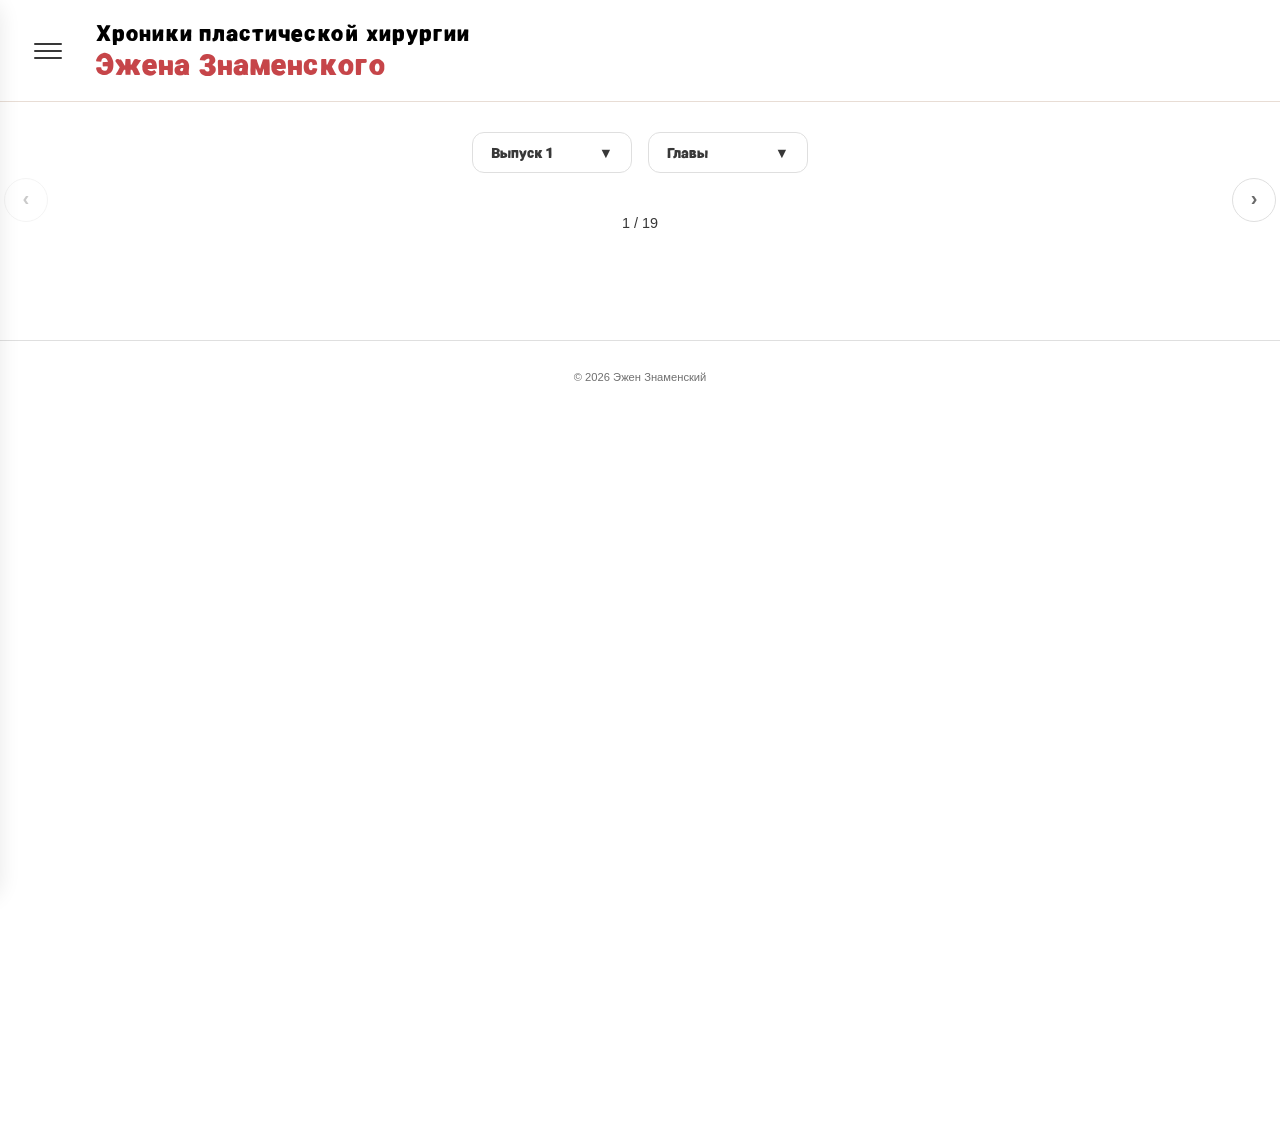
==== commit 745ee220: "Add files via upload" ====
--- a/index.html
+++ b/index.html
@@ -1,12 +1,24 @@
-<!-- ========== ФАЙЛ: index.html (ТОЛЬКО ИЗМЕНЕННЫЙ META-TAG) ========== -->
 <!DOCTYPE html>
 <html lang="ru">
 <head>
     <meta charset="UTF-8">
-    <meta name="viewport" content="width=device-width, initial-scale=1.0, minimum-scale=1.0, maximum-scale=5.0, user-scalable=yes, viewport-fit=cover">
+    <!-- ИСПРАВЛЕННЫЙ viewport для гарантированного зума -->
+    <meta name="viewport" content="width=device-width, initial-scale=1.0, minimum-scale=1.0, maximum-scale=10.0, user-scalable=yes, viewport-fit=cover">
     <title>Хроники пластической хирургии | Эжен Знаменский</title>
     <link rel="stylesheet" href="https://cdn.jsdelivr.net/npm/swiper@11/swiper-bundle.min.css" />
     <link rel="stylesheet" href="css/style.css">
+    <style>
+        /* Дополнительные стили для гарантии зума */
+        body {
+            touch-action: pan-x pan-y pinch-zoom !important;
+        }
+        img {
+            touch-action: pinch-zoom !important;
+        }
+        .comic-slide img {
+            touch-action: pinch-zoom !important;
+        }
+    </style>
 </head>
 <body>
 <div id="app">
@@ -89,12 +101,12 @@
                 <div class="news-item">
                     <h3 id="news1Title">Второй выпуск в разработке</h3>
                     <p id="news1Desc">Работа над продолжением идет полным ходом.</p>
-                    <div class="news-date">15 марта 2026</div>
+                    <div class="news-date" id="news1Date">15 марта 2026</div>
                 </div>
                 <div class="news-item">
                     <h3 id="news2Title">Первый выпуск доступен для чтения</h3>
                     <p id="news2Desc">Все страницы первого выпуска уже на сайте.</p>
-                    <div class="news-date">1 марта 2026</div>
+                    <div class="news-date" id="news2Date">1 марта 2026</div>
                 </div>
             </div>
         </div>
--- a/css/style.css
+++ b/css/style.css
@@ -1,4 +1,4 @@
-/* ========== ФАЙЛ: css/style.css (ПОЛНОСТЬЮ) ========== */
+/* ========== ФАЙЛ: css/style.css (ИСПРАВЛЕННЫЙ) ========== */
 @font-face {
     font-family: 'Ramona Bold';
     src: url('../fonts/Ramona-Bold.ttf') format('truetype');
@@ -28,6 +28,7 @@
     --menu-text: #9a1a3a;
     --title-color: #9a1a3a;
     --subtitle-color: #5a3a30;
+    --news-date-color: #666666;
 }
 body.dark-theme {
     --bg-primary: #1a1a1e;
@@ -45,9 +46,10 @@
     --menu-text: #ffffff;
     --title-color: #ffffff;
     --subtitle-color: #b9c7d9;
-}
-
-* { margin: 0; padding: 0; box-sizing: border-box; touch-action: manipulation; }
+    --news-date-color: #aaaaaa;
+}
+
+* { margin: 0; padding: 0; box-sizing: border-box; }
 body {
     font-family: 'Ramona Light', 'Segoe UI', sans-serif;
     background: var(--bg-primary);
@@ -55,6 +57,7 @@
     transition: background-color 0.2s ease, color 0.2s ease;
     overflow-x: hidden;
     max-width: 100%;
+    touch-action: pan-x pan-y pinch-zoom;
 }
 button { background: none; border: none; cursor: pointer; }
 
@@ -68,7 +71,10 @@
 }
 
 /* Контент цветной */
-.comic-slide img { filter: grayscale(0%); touch-action: pinch-zoom; }
+.comic-slide img { 
+    filter: grayscale(0%); 
+    touch-action: pinch-zoom;
+}
 
 /* Шапка цветная */
 .site-header {
@@ -116,16 +122,16 @@
 }
 .logo-main {
     color: var(--logo-main-color);
-    font-size: 1.6rem;
+    font-size: 1.4rem;
 }
 .logo-sub {
     color: var(--logo-sub-color);
-    font-size: 2rem;
+    font-size: 1.8rem;
 }
 
 @media (max-width: 768px) {
-    .logo-main { font-size: 1.6rem; }
-    .logo-sub { font-size: 2rem; }
+    .logo-main { font-size: 1.2rem; }
+    .logo-sub { font-size: 1.6rem; }
 }
 
 /* Боковое меню */
@@ -344,6 +350,13 @@
     display: inline-block;
 }
 
+/* Дата в новостях */
+.news-date {
+    color: var(--news-date-color);
+    font-size: 0.75rem;
+    margin-top: 12px;
+}
+
 @media (max-width: 1024px) {
     .swiper-button-next { right: -30px; }
     .swiper-button-prev { left: -30px; }
@@ -432,5 +445,4 @@
     text-align: left;
 }
 .news-item h3 { color: var(--accent); margin-bottom: 10px; font-family: 'Ramona Bold', sans-serif; }
-.news-date { font-size: 0.75rem; color: var(--text-muted); margin-top: 12px; }
 footer { text-align: center; padding: 30px; color: var(--text-muted); border-top: 1px solid var(--border-color); margin-top: 50px; font-size: 0.7rem; }
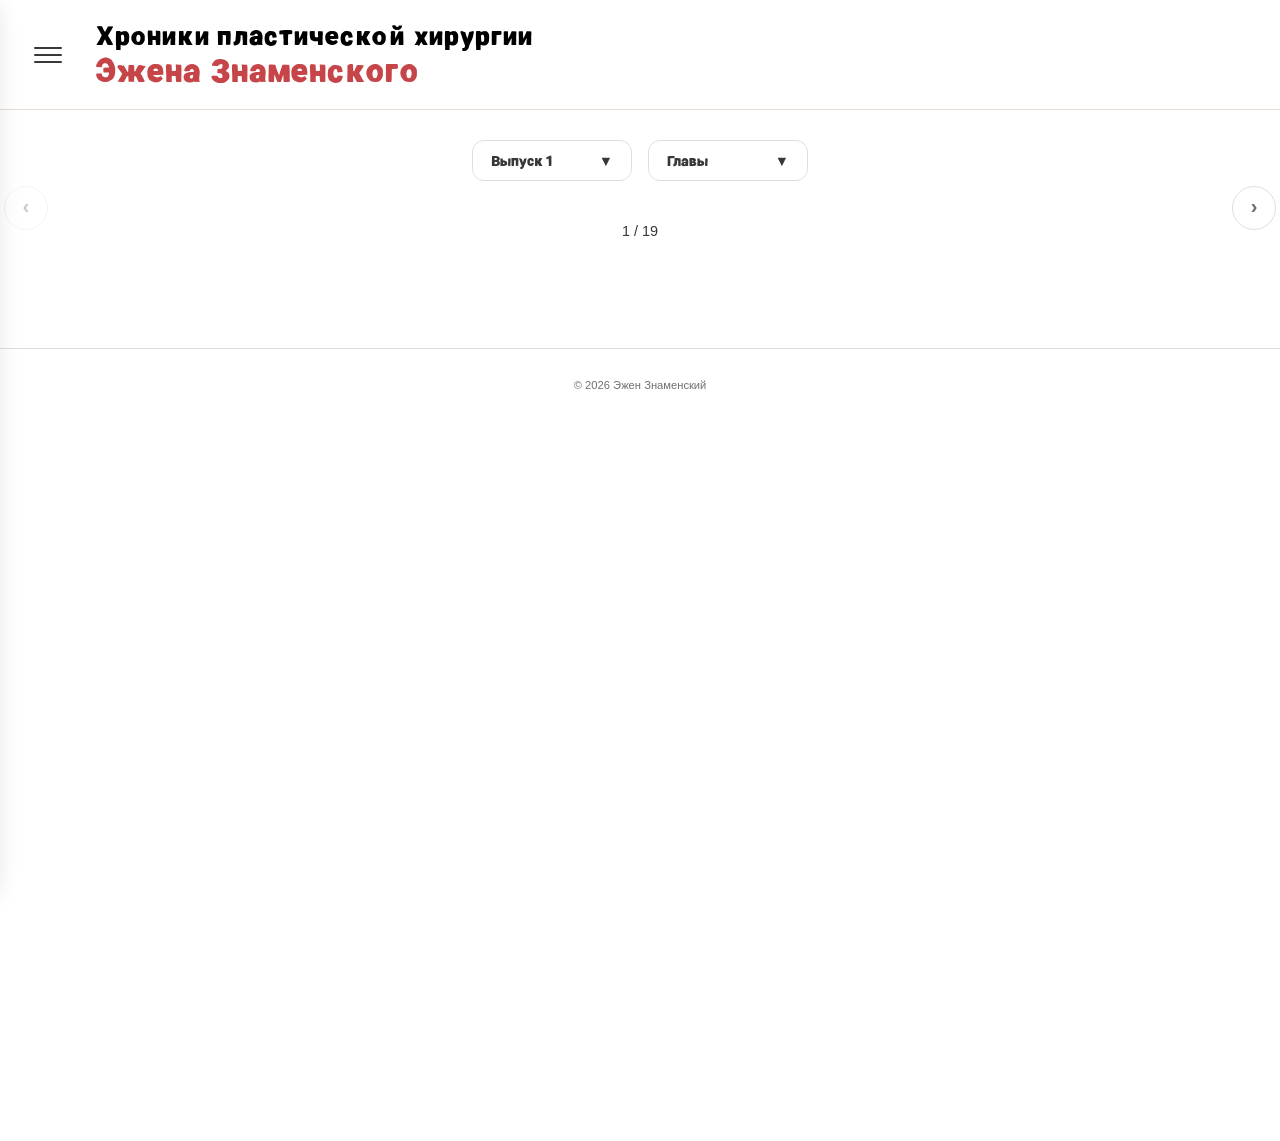
==== commit 31acfcb8: "Add files via upload" ====
--- a/index.html
+++ b/index.html
@@ -2,21 +2,25 @@
 <html lang="ru">
 <head>
     <meta charset="UTF-8">
-    <!-- ИСПРАВЛЕННЫЙ viewport для гарантированного зума -->
-    <meta name="viewport" content="width=device-width, initial-scale=1.0, minimum-scale=1.0, maximum-scale=10.0, user-scalable=yes, viewport-fit=cover">
+    <meta name="viewport" content="width=device-width, initial-scale=1.0, minimum-scale=0.5, maximum-scale=10.0, user-scalable=yes, viewport-fit=cover">
     <title>Хроники пластической хирургии | Эжен Знаменский</title>
     <link rel="stylesheet" href="https://cdn.jsdelivr.net/npm/swiper@11/swiper-bundle.min.css" />
     <link rel="stylesheet" href="css/style.css">
     <style>
-        /* Дополнительные стили для гарантии зума */
+        /* Жесткие настройки для зума */
         body {
             touch-action: pan-x pan-y pinch-zoom !important;
         }
-        img {
-            touch-action: pinch-zoom !important;
-        }
         .comic-slide img {
             touch-action: pinch-zoom !important;
+            cursor: zoom-in;
+        }
+        /* Отключаем вертикальный скролл внутри свайпера */
+        .swiper-container {
+            touch-action: pan-y pinch-zoom !important;
+        }
+        .swiper-slide {
+            touch-action: pan-y pinch-zoom !important;
         }
     </style>
 </head>
--- a/css/style.css
+++ b/css/style.css
@@ -1,4 +1,4 @@
-/* ========== ФАЙЛ: css/style.css (ИСПРАВЛЕННЫЙ) ========== */
+/* ========== ФАЙЛ: css/style.css (ИСПРАВЛЕННЫЙ - РАЗНЫЙ МАСШТАБ ДЛЯ ПК И ТЕЛЕФОНА) ========== */
 @font-face {
     font-family: 'Ramona Bold';
     src: url('../fonts/Ramona-Bold.ttf') format('truetype');
@@ -57,7 +57,6 @@
     transition: background-color 0.2s ease, color 0.2s ease;
     overflow-x: hidden;
     max-width: 100%;
-    touch-action: pan-x pan-y pinch-zoom;
 }
 button { background: none; border: none; cursor: pointer; }
 
@@ -73,7 +72,6 @@
 /* Контент цветной */
 .comic-slide img { 
     filter: grayscale(0%); 
-    touch-action: pinch-zoom;
 }
 
 /* Шапка цветная */
@@ -122,11 +120,11 @@
 }
 .logo-main {
     color: var(--logo-main-color);
-    font-size: 1.4rem;
+    font-size: 1.6rem;
 }
 .logo-sub {
     color: var(--logo-sub-color);
-    font-size: 1.8rem;
+    font-size: 2rem;
 }
 
 @media (max-width: 768px) {
@@ -278,7 +276,7 @@
 .select-option:hover { background: var(--accent-light); }
 .select-option.disabled { opacity: 0.5; cursor: not-allowed; }
 
-/* Слайдер */
+/* Слайдер - РАЗНЫЙ МАСШТАБ ДЛЯ ПК И МОБИЛЬНЫХ */
 .comic-slider-container {
     position: relative;
     width: 100%;
@@ -300,12 +298,27 @@
     justify-content: center;
     align-items: center;
 }
+
+/* Для компьютера - меньший масштаб, видно больше страницы */
 .comic-slide img {
     max-width: 100%;
     max-height: 80vh;
+    width: auto;
+    height: auto;
     object-fit: contain;
     border-radius: 8px;
     box-shadow: 0 8px 30px var(--shadow);
+}
+
+/* Для мобильных - увеличенный масштаб */
+@media (max-width: 768px) {
+    .comic-slide img {
+        max-width: 100%;
+        max-height: 85vh;
+        width: auto;
+        height: auto;
+        object-fit: contain;
+    }
 }
 
 /* Стрелки навигации */
@@ -370,7 +383,6 @@
     .select-btn { padding: 8px 12px; font-size: 0.85rem; }
     .side-menu { width: 280px; left: -280px; border-radius: 0 16px 16px 0; }
     .contacts-grid { grid-template-columns: 1fr; }
-    .comic-slide img { max-height: 55vh; }
 }
 @media (max-width: 480px) {
     .swiper-button-next { right: -8px; }
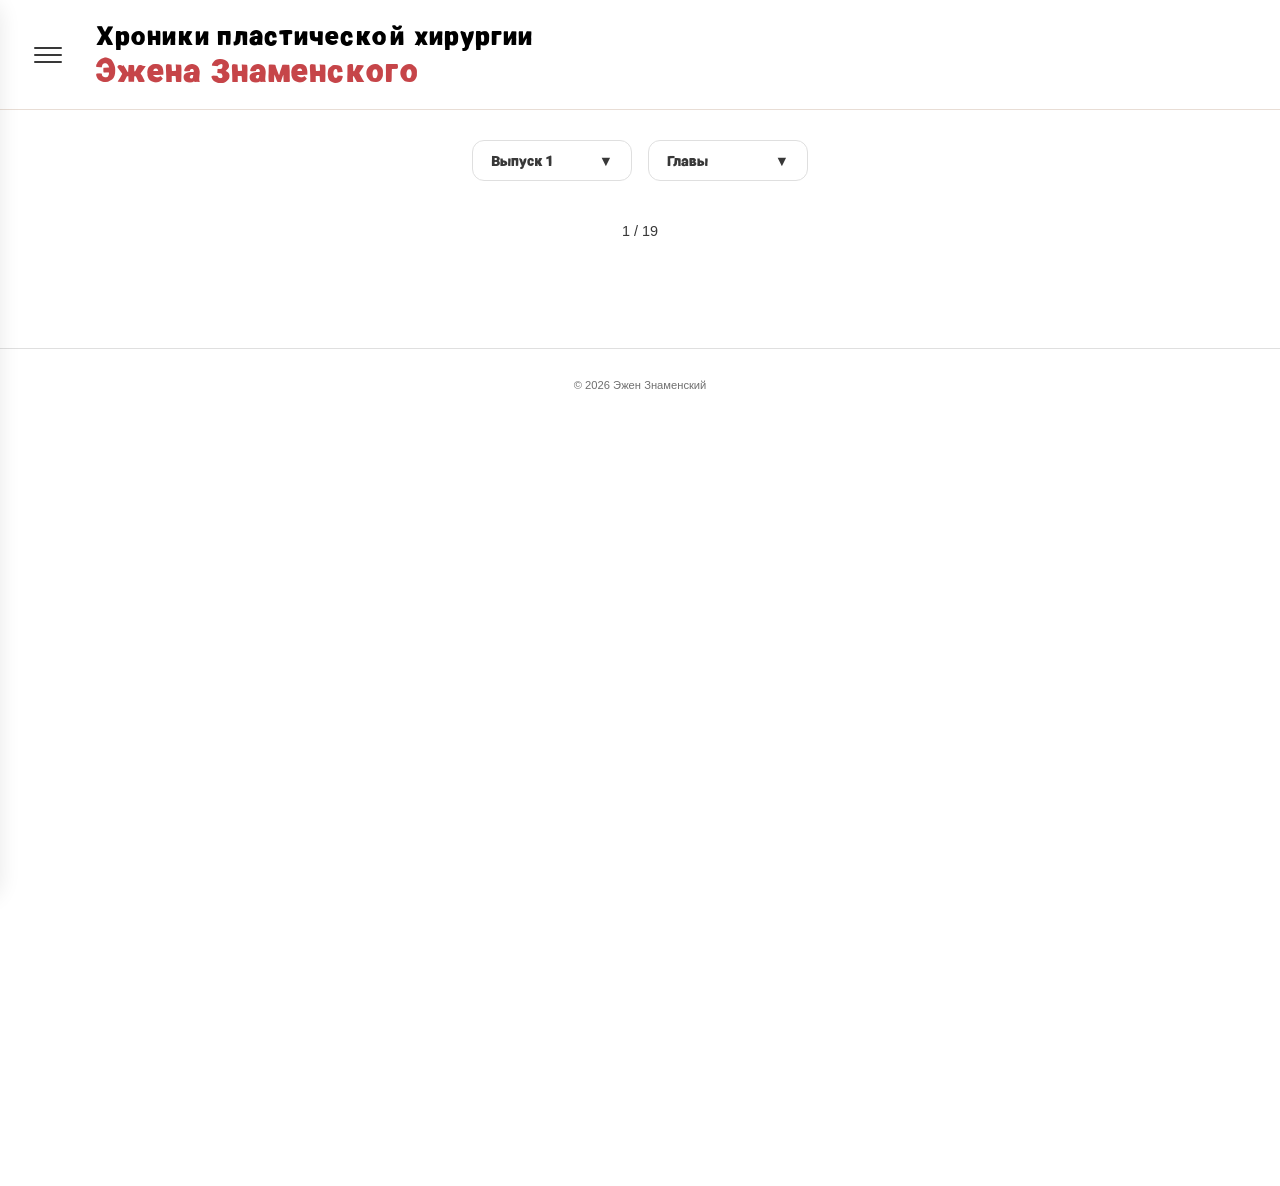
==== commit 368cf3ca: "Add files via upload" ====
--- a/index.html
+++ b/index.html
@@ -7,20 +7,17 @@
     <link rel="stylesheet" href="https://cdn.jsdelivr.net/npm/swiper@11/swiper-bundle.min.css" />
     <link rel="stylesheet" href="css/style.css">
     <style>
-        /* Жесткие настройки для зума */
+        /* Настройки для разрешения вертикальной прокрутки страницы */
         body {
-            touch-action: pan-x pan-y pinch-zoom !important;
+            touch-action: pan-y !important;
+            overflow-x: hidden;
+        }
+        .comic-swiper, .swiper-container {
+            touch-action: pan-y pinch-zoom !important;
         }
         .comic-slide img {
-            touch-action: pinch-zoom !important;
-            cursor: zoom-in;
-        }
-        /* Отключаем вертикальный скролл внутри свайпера */
-        .swiper-container {
-            touch-action: pan-y pinch-zoom !important;
-        }
-        .swiper-slide {
-            touch-action: pan-y pinch-zoom !important;
+            touch-action: auto !important;
+            cursor: default;
         }
     </style>
 </head>
--- a/css/style.css
+++ b/css/style.css
@@ -1,4 +1,4 @@
-/* ========== ФАЙЛ: css/style.css (ИСПРАВЛЕННЫЙ - РАЗНЫЙ МАСШТАБ ДЛЯ ПК И ТЕЛЕФОНА) ========== */
+/* ========== ФАЙЛ: css/style.css (ПОЛНЫЙ, ИСПРАВЛЕННЫЙ ДЛЯ ВЕРТИКАЛЬНОГО СКРОЛЛА) ========== */
 @font-face {
     font-family: 'Ramona Bold';
     src: url('../fonts/Ramona-Bold.ttf') format('truetype');
@@ -55,6 +55,7 @@
     background: var(--bg-primary);
     color: var(--text-primary);
     transition: background-color 0.2s ease, color 0.2s ease;
+    overflow-y: auto;
     overflow-x: hidden;
     max-width: 100%;
 }
@@ -276,16 +277,18 @@
 .select-option:hover { background: var(--accent-light); }
 .select-option.disabled { opacity: 0.5; cursor: not-allowed; }
 
-/* Слайдер - РАЗНЫЙ МАСШТАБ ДЛЯ ПК И МОБИЛЬНЫХ */
+/* Слайдер - разрешаем вертикальную прокрутку всей страницы */
 .comic-slider-container {
     position: relative;
     width: 100%;
     margin: 20px 0;
 }
+
 .comic-swiper {
     width: 100%;
     height: auto;
     overflow: hidden;
+    position: relative;
 }
 .swiper-wrapper {
     display: flex;
@@ -294,15 +297,15 @@
 .swiper-slide {
     flex-shrink: 0;
     width: 100%;
-    display: flex;
-    justify-content: center;
-    align-items: center;
-}
-
-/* Для компьютера - меньший масштаб, видно больше страницы */
+    height: auto;
+    display: flex;
+    justify-content: center;
+    align-items: center;
+    touch-action: pan-y pinch-zoom; 
+}
 .comic-slide img {
     max-width: 100%;
-    max-height: 80vh;
+    max-height: 85vh;
     width: auto;
     height: auto;
     object-fit: contain;
@@ -310,14 +313,10 @@
     box-shadow: 0 8px 30px var(--shadow);
 }
 
-/* Для мобильных - увеличенный масштаб */
+/* Для мобильных */
 @media (max-width: 768px) {
     .comic-slide img {
-        max-width: 100%;
         max-height: 85vh;
-        width: auto;
-        height: auto;
-        object-fit: contain;
     }
 }
 
@@ -361,6 +360,31 @@
     color: var(--accent);
     font-size: 0.9rem;
     display: inline-block;
+}
+
+/* Разрешаем вертикальную прокрутку всей страницы */
+.swiper-container {
+    touch-action: pan-y pinch-zoom;
+}
+
+.swiper-zoom-container {
+    width: 100%;
+    height: 100%;
+    display: flex;
+    justify-content: center;
+    align-items: center;
+}
+
+.comic-slide img {
+    max-width: 100%;
+    max-height: 85vh;
+    width: auto;
+    height: auto;
+    object-fit: contain;
+    border-radius: 8px;
+    box-shadow: 0 8px 30px var(--shadow);
+    /* Разрешаем браузеру обрабатывать жесты внутри контейнера зума */
+    touch-action: auto !important; 
 }
 
 /* Дата в новостях */
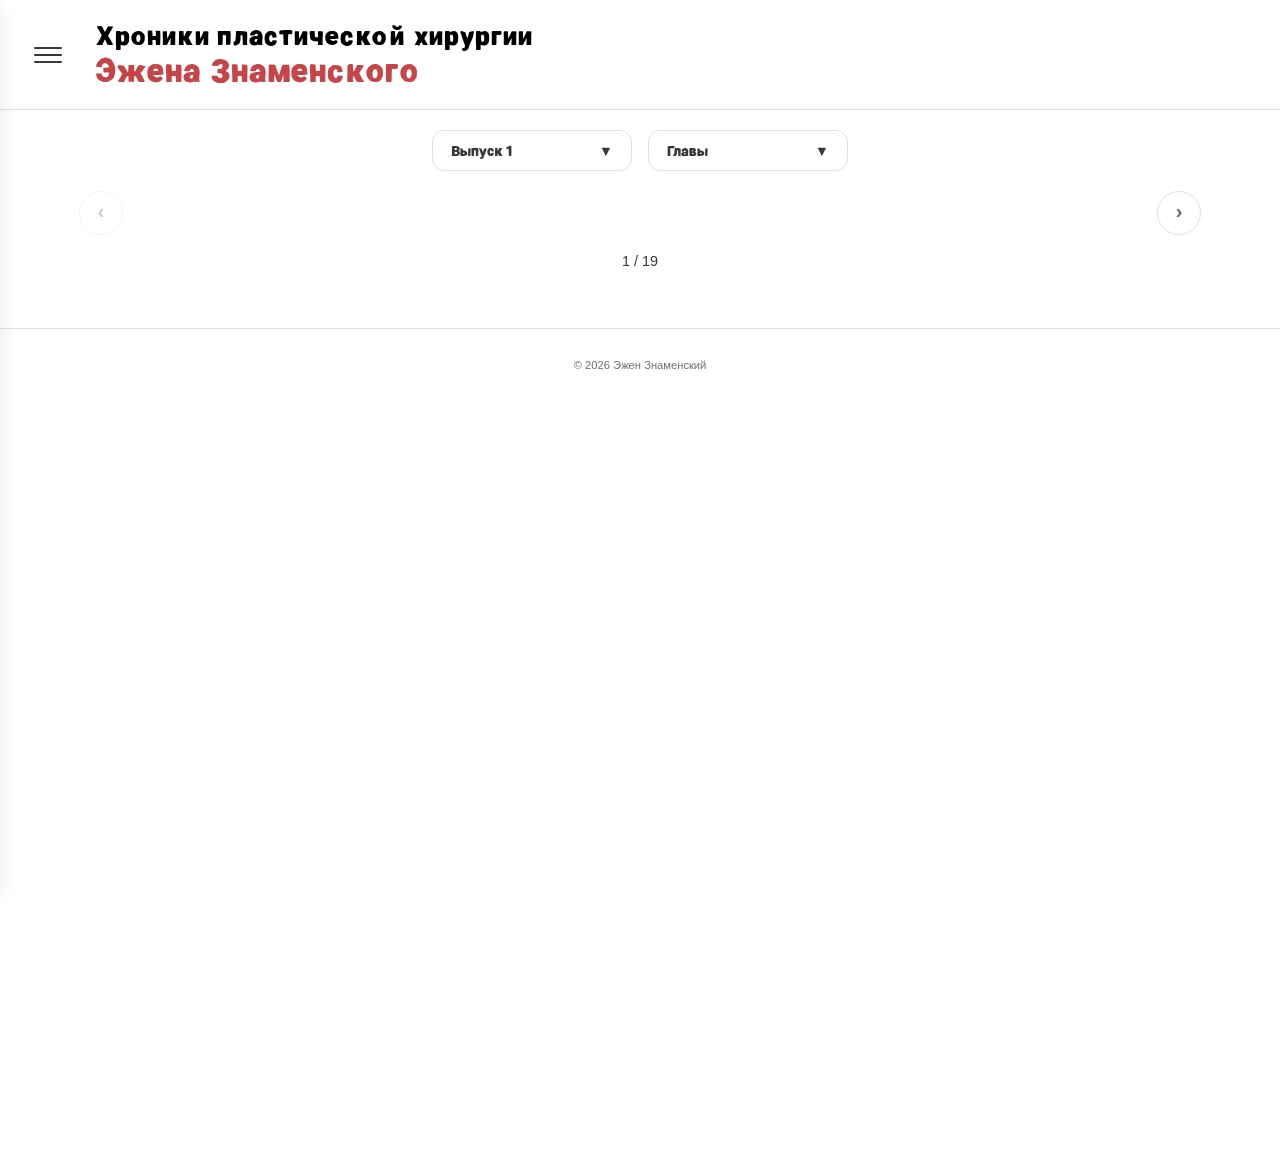
==== commit a429d7fd: "Add files via upload" ====
--- a/index.html
+++ b/index.html
@@ -143,7 +143,7 @@
 </div>
 
 <!-- Кнопка "В начало" -->
-<div class="scroll-to-top" id="scrollToTopBtn">↑</div>
+<div class="scroll-to-top" id="scrollToTopBtn">В начало</div>
 
 <script src="https://cdn.jsdelivr.net/npm/swiper@11/swiper-bundle.min.js"></script>
 <script src="js/script.js"></script>
--- a/css/style.css
+++ b/css/style.css
@@ -1,4 +1,4 @@
-/* ========== ФАЙЛ: css/style.css (ПОЛНЫЙ, ИСПРАВЛЕННЫЙ ДЛЯ ВЕРТИКАЛЬНОГО СКРОЛЛА) ========== */
+/* ========== 1. ШРИФТЫ ========== */
 @font-face {
     font-family: 'Ramona Bold';
     src: url('../fonts/Ramona-Bold.ttf') format('truetype');
@@ -12,6 +12,7 @@
     font-display: swap;
 }
 
+/* ========== 2. ПЕРЕМЕННЫЕ (СВЕТЛАЯ И ТЕМНАЯ ТЕМА) ========== */
 :root {
     --bg-primary: #ffffff;
     --bg-secondary: #ffffff;
@@ -30,6 +31,7 @@
     --subtitle-color: #5a3a30;
     --news-date-color: #666666;
 }
+
 body.dark-theme {
     --bg-primary: #1a1a1e;
     --bg-secondary: #0f0f12;
@@ -49,7 +51,13 @@
     --news-date-color: #aaaaaa;
 }
 
-* { margin: 0; padding: 0; box-sizing: border-box; }
+/* ========== 3. БАЗОВЫЕ НАСТРОЙКИ ========== */
+* {
+    margin: 0;
+    padding: 0;
+    box-sizing: border-box;
+}
+
 body {
     font-family: 'Ramona Light', 'Segoe UI', sans-serif;
     background: var(--bg-primary);
@@ -59,7 +67,12 @@
     overflow-x: hidden;
     max-width: 100%;
 }
-button { background: none; border: none; cursor: pointer; }
+
+button {
+    background: none;
+    border: none;
+    cursor: pointer;
+}
 
 /* Ч/Б интерфейс */
 .side-menu, .controls-panel, .select-btn, .select-dropdown,
@@ -70,14 +83,13 @@
     filter: grayscale(100%);
 }
 
-/* Контент цветной */
-.comic-slide img { 
-    filter: grayscale(0%); 
-}
-
-/* Шапка цветная */
+/* Отмена Ч/Б для конкретных элементов */
+.comic-slide img, .site-header {
+    filter: grayscale(0%);
+}
+
+/* ========== 4. ШАПКА И ЛОГОТИП ========== */
 .site-header {
-    filter: grayscale(0%);
     background: var(--bg-secondary);
     border-bottom: 1px solid var(--border-color);
     position: sticky;
@@ -85,6 +97,7 @@
     z-index: 200;
     padding: 20px 0;
 }
+
 .header-inner {
     display: flex;
     align-items: center;
@@ -93,11 +106,13 @@
     max-width: 1400px;
     margin: 0 auto;
 }
+
 .header-left {
     display: flex;
     align-items: center;
     gap: 24px;
 }
+
 .burger-btn {
     width: 48px;
     height: 48px;
@@ -107,33 +122,32 @@
     justify-content: center;
     gap: 5px;
 }
+
 .burger-line {
     width: 28px;
     height: 2px;
     background: var(--accent);
     border-radius: 2px;
 }
+
 .logo {
     font-family: 'Ramona Bold', sans-serif;
     cursor: pointer;
     line-height: 1.2;
     letter-spacing: 1px;
 }
+
 .logo-main {
     color: var(--logo-main-color);
     font-size: 1.6rem;
 }
+
 .logo-sub {
     color: var(--logo-sub-color);
     font-size: 2rem;
 }
 
-@media (max-width: 768px) {
-    .logo-main { font-size: 1.2rem; }
-    .logo-sub { font-size: 1.6rem; }
-}
-
-/* Боковое меню */
+/* ========== 5. БОКОВОЕ МЕНЮ И ЕГО КНОПКИ ========== */
 .side-menu {
     position: fixed;
     top: 0;
@@ -149,7 +163,9 @@
     border-right: 1px solid var(--border-color);
     border-radius: 0 20px 20px 0;
 }
+
 .side-menu.open { left: 0; }
+
 .menu-overlay {
     position: fixed;
     top: 0;
@@ -160,7 +176,9 @@
     z-index: 999;
     display: none;
 }
+
 .menu-overlay.active { display: block; }
+
 .menu-close {
     position: absolute;
     top: 20px;
@@ -171,45 +189,95 @@
     align-items: center;
     justify-content: center;
 }
-.menu-close img { width: 24px; height: 24px; }
-.menu-items { display: flex; flex-direction: column; gap: 12px; }
+
+.menu-close img {
+    width: 24px;
+    height: 24px;
+}
+
+.menu-items {
+    display: flex;
+    flex-direction: column;
+    gap: 12px;
+}
+
+.menu-divider {
+    height: 1px;
+    background: var(--border-color);
+    margin: 16px 0;
+}
+
+/* ОБЩИЕ СТИЛИ КНОПОК МЕНЮ И ЯЗЫКОВ */
+.menu-item, .menu-lang-option {
+    background: var(--bg-primary);
+    color: var(--text-primary) !important;
+    border: 1px solid var(--border-color);
+    font-family: 'Ramona Light', sans-serif;
+    cursor: pointer;
+    transition: all 0.3s cubic-bezier(0.34, 1.56, 0.64, 1);
+    filter: grayscale(0%) !important;
+}
+
+/* Специфичные размеры */
 .menu-item {
     padding: 12px 18px;
     border-radius: 12px;
-    transition: 0.2s;
-    color: var(--menu-text);
     font-size: 1rem;
-    font-family: 'Ramona Light', sans-serif;
-    border: 1px solid var(--border-color);
-    background: var(--bg-primary);
     display: flex;
     align-items: center;
     justify-content: center;
     gap: 12px;
-    cursor: pointer;
-}
-.menu-item:hover { background: var(--accent-light); }
+}
+
+.menu-lang-option {
+    padding: 8px 16px;
+    border-radius: 8px;
+    font-size: 0.85rem;
+    text-align: center;
+}
+
+/* АНИМАЦИЯ: Увеличение + полупрозрачный фон (БЕЗ рамок/outline) */
+.menu-item:hover, 
+.menu-lang-option:hover,
+.menu-lang-option.active {
+    background-color: rgba(198, 69, 73, 0.15) !important; /* Цвет шапки с прозрачностью */
+    color: #c64549 !important;
+    border-color: #c64549 !important; /* Обычный бордер красится в цвет текста */
+    transform: scale(1.03);
+}
+
+/* Анимация для ночной темы */
+body.dark-theme .menu-item, 
+body.dark-theme .menu-lang-option {
+    background-color: var(--bg-card);
+    border-color: var(--border-color);
+}
+body.dark-theme .menu-item:hover, 
+body.dark-theme .menu-lang-option:hover,
+body.dark-theme .menu-lang-option.active {
+    background-color: rgba(226, 88, 76, 0.2) !important;
+    color: var(--accent) !important;
+    border-color: var(--accent) !important;
+}
+
 .menu-icon {
     width: 20px;
     height: 20px;
     object-fit: contain;
     transition: filter 0.2s ease;
 }
-.menu-divider { height: 1px; background: var(--border-color); margin: 16px 0; }
-.menu-lang-group { display: flex; gap: 12px; justify-content: center; padding: 8px 0; }
-.menu-lang-option {
-    padding: 8px 16px;
-    border-radius: 8px;
-    cursor: pointer;
-    font-size: 0.85rem;
-    background: var(--bg-primary);
-    color: var(--accent);
-    border: 1px solid var(--border-color);
-    text-align: center;
-    transition: all 0.2s;
-}
-.menu-lang-option.active { background: var(--accent); color: white; }
-.menu-lang-option:hover { background: var(--accent-light); }
+
+.menu-item:hover .menu-icon {
+    filter: sepia(1) saturate(5) hue-rotate(310deg);
+}
+
+.menu-lang-group {
+    display: flex;
+    gap: 12px;
+    justify-content: center;
+    padding: 8px 0;
+}
+
 .menu-footer {
     margin-top: 40px;
     padding-top: 20px;
@@ -220,27 +288,41 @@
     line-height: 1.6;
 }
 
-/* Основной контент */
-.main-container { max-width: 1200px; margin: 0 auto; padding: 30px 24px; }
+/* ========== 6. ОСНОВНОЙ КОНТЕНТ И УПРАВЛЕНИЕ ========== */
+.main-container {
+    max-width: 1200px;
+    margin: 0 auto;
+    display: flex;
+    flex-direction: column;
+    align-items: center;
+    padding: 0 24px;
+    min-height: auto; 
+}
+
 .controls-panel {
     display: flex;
     flex-wrap: wrap;
     justify-content: center;
     gap: 16px;
-    margin-bottom: 30px;
+    padding: 20px 0; 
+    margin: 0 auto;
+    width: 100%;
+    max-width: 600px;
     position: relative;
     z-index: 10;
 }
+
 .issue-selector, .chapter-selector {
     position: relative;
-    min-width: 160px;
+    min-width: 200px;
     z-index: 20;
 }
+
 .select-btn {
     display: flex;
     align-items: center;
     justify-content: space-between;
-    background: var(--bg-card);
+    background: var(--bg-primary);
     border: 1px solid var(--border-color);
     border-radius: 12px;
     padding: 10px 18px;
@@ -250,9 +332,12 @@
     cursor: pointer;
     gap: 10px;
     font-family: 'Ramona Bold', sans-serif;
-    background: var(--bg-primary);
-}
-.select-btn:hover { background: var(--accent-light); }
+}
+
+.select-btn:hover {
+    background: var(--accent-light);
+}
+
 .select-dropdown {
     position: absolute;
     top: calc(100% + 6px);
@@ -265,8 +350,12 @@
     z-index: 100;
     display: none;
 }
+
 .issue-selector.open .select-dropdown,
-.chapter-selector.open .select-dropdown { display: block; }
+.chapter-selector.open .select-dropdown {
+    display: block;
+}
+
 .select-option {
     padding: 10px 16px;
     cursor: pointer;
@@ -274,14 +363,15 @@
     background: var(--bg-card);
     color: var(--accent);
 }
+
 .select-option:hover { background: var(--accent-light); }
 .select-option.disabled { opacity: 0.5; cursor: not-allowed; }
 
-/* Слайдер - разрешаем вертикальную прокрутку всей страницы */
+/* ========== 7. СЛАЙДЕР КОМИКСА ========== */
 .comic-slider-container {
     position: relative;
     width: 100%;
-    margin: 20px 0;
+    margin: 0;
 }
 
 .comic-swiper {
@@ -289,11 +379,14 @@
     height: auto;
     overflow: hidden;
     position: relative;
-}
+    border-radius: 12px;
+}
+
 .swiper-wrapper {
     display: flex;
     width: 100%;
 }
+
 .swiper-slide {
     flex-shrink: 0;
     width: 100%;
@@ -303,24 +396,49 @@
     align-items: center;
     touch-action: pan-y pinch-zoom; 
 }
+
+.comic-slide {
+    display: flex;
+    justify-content: center;
+    align-items: center;
+    padding: 10px 15px 40px 15px; 
+    box-sizing: border-box;
+    touch-action: none !important;
+}
+
+/* Объединенный блок стилей для картинки */
 .comic-slide img {
+    display: block;
     max-width: 100%;
     max-height: 85vh;
     width: auto;
     height: auto;
     object-fit: contain;
-    border-radius: 8px;
-    box-shadow: 0 8px 30px var(--shadow);
-}
-
-/* Для мобильных */
-@media (max-width: 768px) {
-    .comic-slide img {
-        max-height: 85vh;
-    }
-}
-
-/* Стрелки навигации */
+    border-radius: 10px; 
+    box-shadow: 0 10px 30px rgba(0, 0, 0, 0.2); 
+    transition: transform 0.3s ease, box-shadow 0.3s ease;
+    touch-action: none !important; 
+    pointer-events: auto;
+    backface-visibility: hidden;
+    -webkit-backface-visibility: hidden;
+    filter: grayscale(0%);
+}
+
+.swiper-container {
+    touch-action: pan-y pinch-zoom;
+}
+
+.swiper-zoom-container {
+    width: 100% !important;
+    height: 100% !important;
+    display: flex;
+    justify-content: center;
+    align-items: center;
+    background: transparent !important;
+    box-shadow: none !important;
+}
+
+/* Навигация слайдера */
 .swiper-button-next, .swiper-button-prev {
     width: 44px;
     height: 44px;
@@ -337,122 +455,86 @@
     cursor: pointer;
     transition: 0.2s;
 }
-.swiper-button-next { right: -60px; }
-.swiper-button-prev { left: -60px; }
+
+.swiper-button-next { right: 15px; }
+.swiper-button-prev { left: 15px; }
+
 .swiper-button-next:after, .swiper-button-prev:after {
     font-size: 20px;
     content: '›';
     font-family: monospace;
     font-weight: bold;
 }
+
 .swiper-button-prev:after { content: '‹'; }
+
 .swiper-button-next:hover, .swiper-button-prev:hover {
-    background: var(--accent);
+    background: #c64549;
     color: white;
-    border-color: var(--accent);
-}
+    border-color: #c64549;
+    filter: none;
+}
+
 .swiper-pagination {
     position: relative;
     margin-top: 20px;
     text-align: center;
 }
+
 .swiper-pagination-fraction {
     color: var(--accent);
     font-size: 0.9rem;
     display: inline-block;
 }
 
-/* Разрешаем вертикальную прокрутку всей страницы */
-.swiper-container {
-    touch-action: pan-y pinch-zoom;
-}
-
-.swiper-zoom-container {
-    width: 100%;
-    height: 100%;
-    display: flex;
-    justify-content: center;
-    align-items: center;
-}
-
-.comic-slide img {
-    max-width: 100%;
-    max-height: 85vh;
-    width: auto;
-    height: auto;
-    object-fit: contain;
-    border-radius: 8px;
-    box-shadow: 0 8px 30px var(--shadow);
-    /* Разрешаем браузеру обрабатывать жесты внутри контейнера зума */
-    touch-action: auto !important; 
-}
-
-/* Дата в новостях */
-.news-date {
-    color: var(--news-date-color);
-    font-size: 0.75rem;
-    margin-top: 12px;
-}
-
-@media (max-width: 1024px) {
-    .swiper-button-next { right: -30px; }
-    .swiper-button-prev { left: -30px; }
-}
-@media (max-width: 768px) {
-    .swiper-button-next, .swiper-button-prev { width: 36px; height: 36px; }
-    .swiper-button-next { right: -16px; }
-    .swiper-button-prev { left: -16px; }
-    .controls-panel { display: grid; grid-template-columns: 1fr 1fr; gap: 12px; }
-    .issue-selector, .chapter-selector { width: 100%; min-width: auto; }
-    .select-btn { padding: 8px 12px; font-size: 0.85rem; }
-    .side-menu { width: 280px; left: -280px; border-radius: 0 16px 16px 0; }
-    .contacts-grid { grid-template-columns: 1fr; }
-}
-@media (max-width: 480px) {
-    .swiper-button-next { right: -8px; }
-    .swiper-button-prev { left: -8px; }
-}
-
-/* Кнопка "В начало" */
+/* ========== 8. КНОПКА "В НАЧАЛО" ========== */
 .scroll-to-top {
     position: fixed;
-    bottom: 20px;
-    right: 20px;
-    width: 50px;
-    height: 50px;
-    background: var(--accent);
-    color: white;
-    border-radius: 50%;
-    display: flex;
-    align-items: center;
-    justify-content: center;
-    cursor: pointer;
-    z-index: 1000;
+    bottom: 30px;
+    right: 30px;
+    background-color: #c64549 !important; 
+    color: #ffffff !important;          
+    filter: grayscale(0%) !important;
+    padding: 12px 24px;
+    border-radius: 50px; 
+    font-family: 'Ramona Bold', sans-serif;
+    font-size: 0.85rem;
+    text-transform: uppercase;
+    letter-spacing: 1px;
+    cursor: pointer;
+    z-index: 90;
     opacity: 0;
     visibility: hidden;
-    transition: all 0.3s;
-    box-shadow: 0 2px 10px rgba(0,0,0,0.2);
-    font-size: 24px;
-}
+    transition: all 0.3s cubic-bezier(0.4, 0, 0.2, 1);
+    box-shadow: 0 3px 3px rgba(198, 69, 73, 0.3); 
+    display: flex;
+    align-items: center;
+    justify-content: center;
+}
+
 .scroll-to-top.show {
     opacity: 1;
     visibility: visible;
 }
+
 .scroll-to-top:hover {
-    background: var(--accent-hover);
-    transform: scale(1.1);
-}
-
-/* Страницы */
+    background-color: #ffffff !important;
+    color: #c64549 !important;
+    transform: scale(1.03);
+    filter: grayscale(0%) !important;
+}
+
+/* ========== 9. СТРАНИЦЫ: КОНТАКТЫ И НОВОСТИ ========== */
 .page { display: none; animation: fadeIn 0.3s; }
 .page.active { display: block; }
 @keyframes fadeIn { from { opacity: 0; transform: translateY(10px); } to { opacity: 1; transform: translateY(0); } }
 
-/* Контакты и новости */
 .contacts-page { max-width: 700px; margin: 40px auto; text-align: center; }
 .contacts-page h2 { color: var(--title-color); font-size: 1.8rem; margin-bottom: 20px; font-family: 'Ramona Bold', sans-serif; }
 .contacts-page p { color: var(--subtitle-color); margin-bottom: 30px; }
+
 .contacts-grid { display: grid; grid-template-columns: repeat(2, 1fr); gap: 20px; }
+
 .contact-card {
     background: var(--bg-card);
     border: 1px solid var(--border-color);
@@ -470,8 +552,10 @@
 .contact-card:hover { background: var(--accent-light); transform: translateY(-2px); }
 .contact-card img { width: 48px; height: 48px; object-fit: contain; }
 .contact-card span { font-family: 'Ramona Bold', sans-serif; font-size: 1rem; }
+
 .news-page { max-width: 700px; margin: 40px auto; }
 .news-page h2 { color: var(--title-color); font-size: 1.8rem; margin-bottom: 30px; font-family: 'Ramona Bold', sans-serif; text-align: center; }
+
 .news-item {
     background: var(--bg-card);
     border: 1px solid var(--border-color);
@@ -481,4 +565,59 @@
     text-align: left;
 }
 .news-item h3 { color: var(--accent); margin-bottom: 10px; font-family: 'Ramona Bold', sans-serif; }
-footer { text-align: center; padding: 30px; color: var(--text-muted); border-top: 1px solid var(--border-color); margin-top: 50px; font-size: 0.7rem; }+.news-date { color: var(--news-date-color); font-size: 0.75rem; margin-top: 12px; }
+
+footer {
+    text-align: center;
+    padding: 30px;
+    color: var(--text-muted);
+    border-top: 1px solid var(--border-color);
+    margin-top: 50px;
+    font-size: 0.7rem;
+}
+
+/* ========== 10. АДАПТИВНОСТЬ (MEDIA QUERIES) ========== */
+@media (max-width: 1024px) {
+    .swiper-button-next { right: 15px; }
+    .swiper-button-prev { left: 15px; }
+}
+
+@media (max-width: 768px) {
+    .logo-main { font-size: 1.2rem; }
+    .logo-sub { font-size: 1.6rem; }
+    
+    .swiper-button-next,
+    .swiper-button-prev {
+        display: none !important;
+    }
+    
+    .controls-panel { 
+        display: grid; 
+        grid-template-columns: 1fr 1fr; 
+        gap: 12px; 
+    }
+    
+    .issue-selector, .chapter-selector { 
+        width: 100%; 
+        min-width: auto; 
+    }
+    
+    .select-btn { 
+        padding: 8px 12px; 
+        font-size: 0.85rem; 
+    }
+    
+    .side-menu { 
+        width: 280px; 
+        left: -280px; 
+        border-radius: 0 16px 16px 0; 
+    }
+    
+    .contacts-grid { 
+        grid-template-columns: 1fr; 
+    }
+}
+
+@media (max-width: 480px) {
+    /* Дополнительные стили для самых маленьких экранов (кнопки скрыты выше) */
+}
